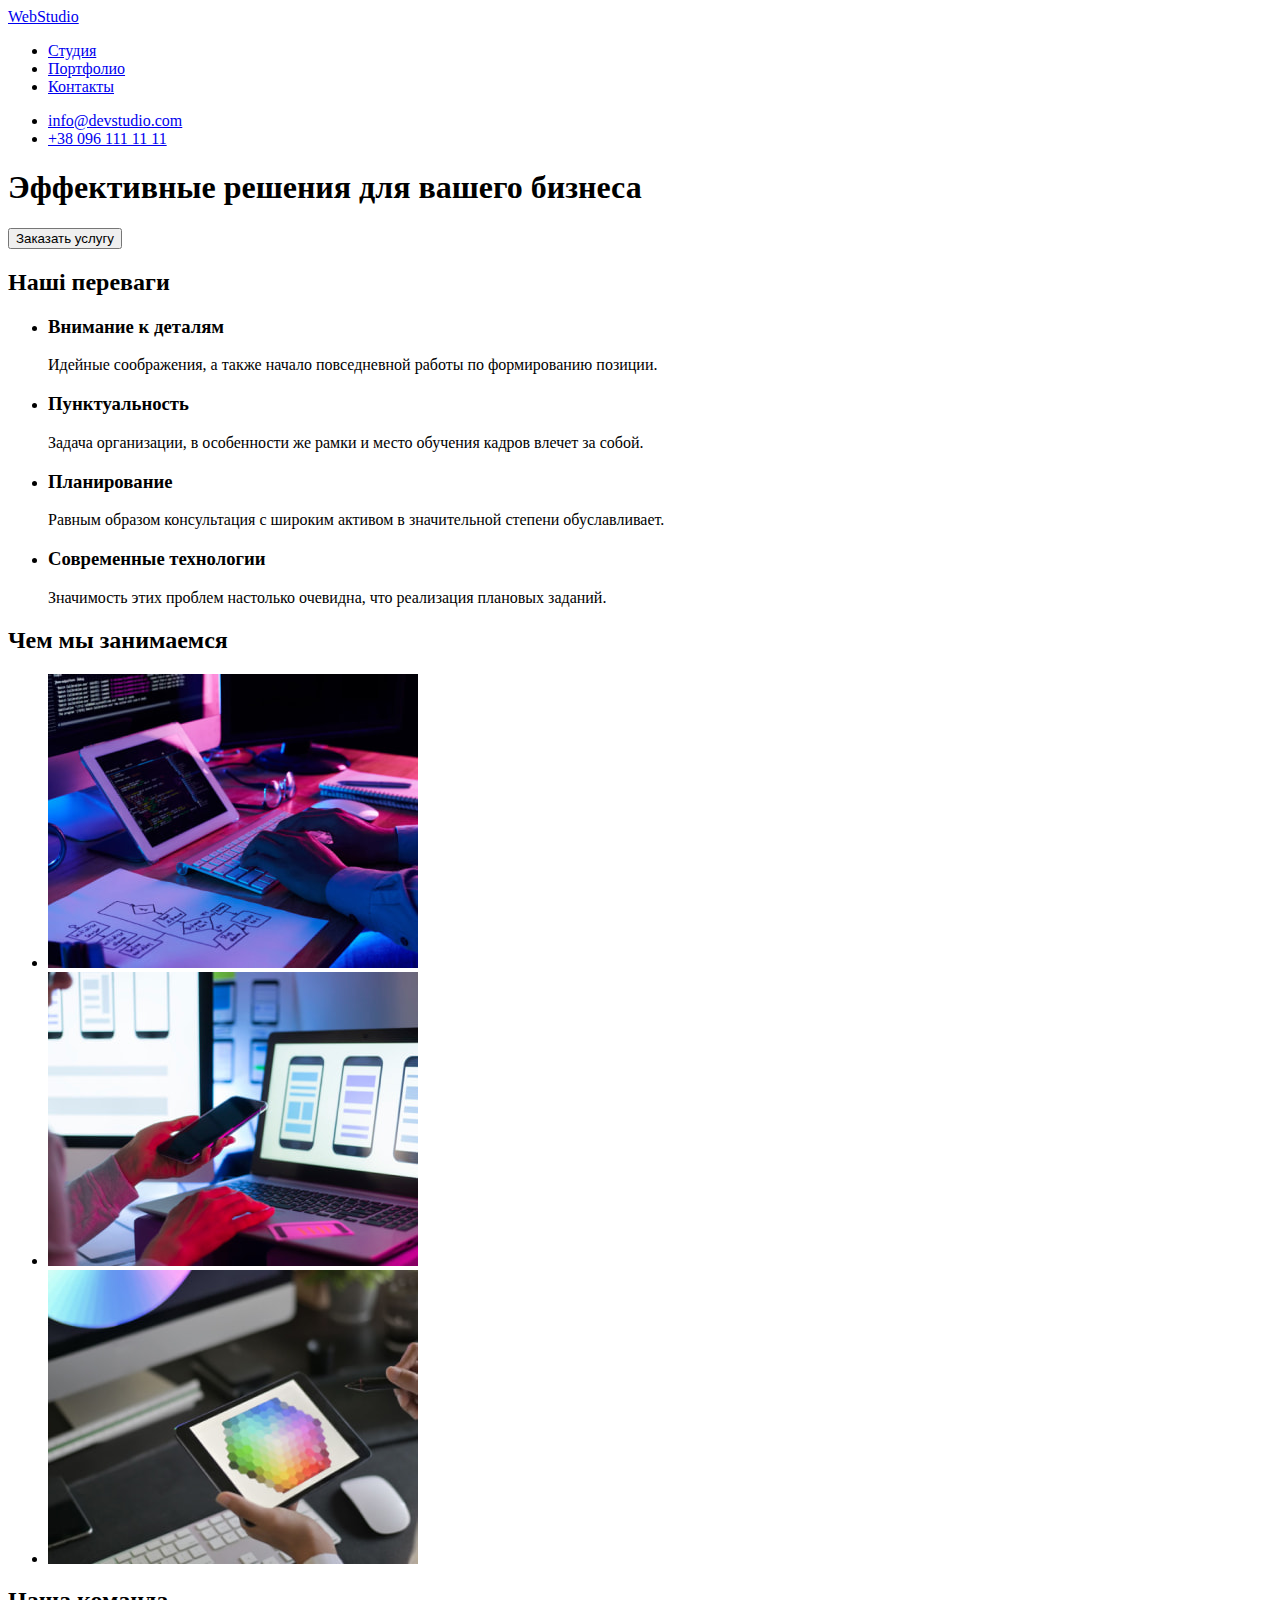
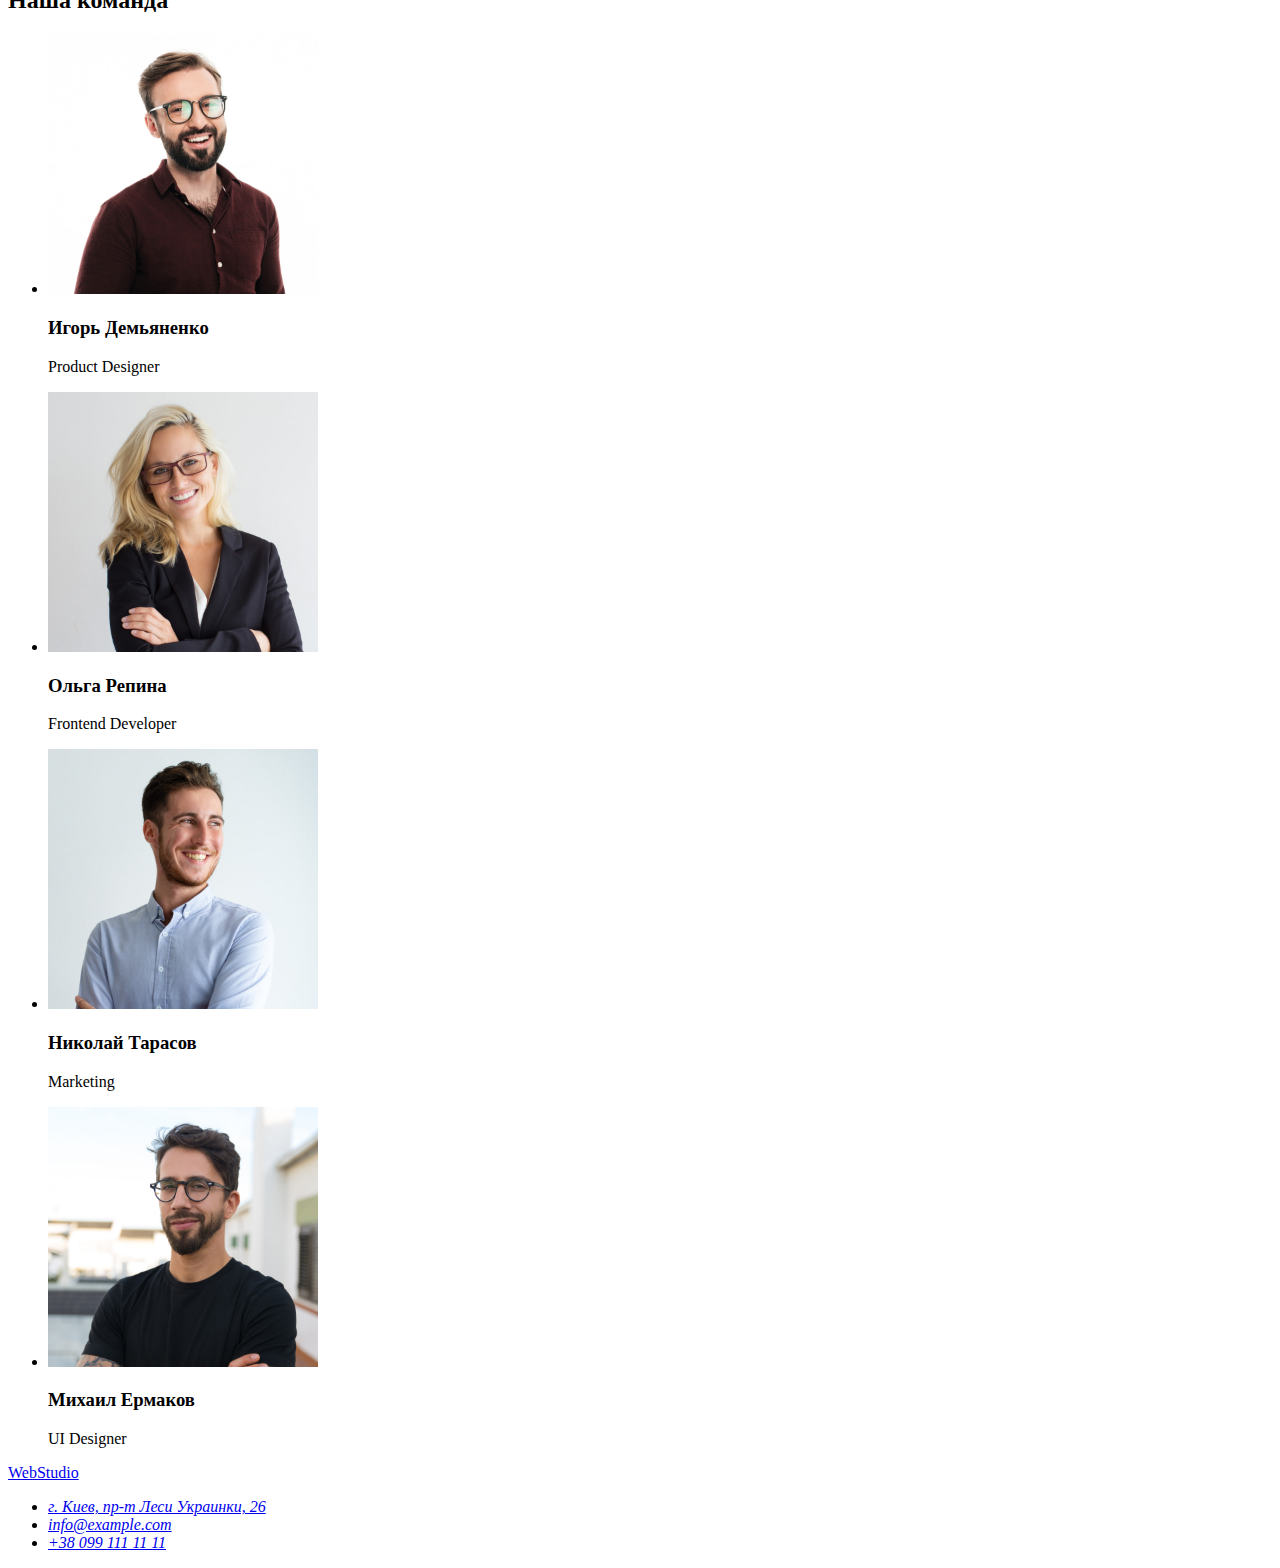
==== index.html @ 37861a9a "ctyles-css" ====
<!DOCTYPE html>
<html lang="ru">
  <head>
    <meta charset="UTF-8" />
    <meta http-equiv="X-UA-Compatible" content="IE=edge" />
    <meta name="viewport" content="width=device-width, initial-scale=1.0" />
    <title>Главная страница веб-студии</title>
    <link rel="stylesheet" href="./css/styles.css"/>
  </head>

  <body>
    <!-- Шапка сайту-->
    <header class="header">
      <a href="WebStudio" aria-label="Логотип сайта WebStudio">WebStudio</a>

      <nav class="navigation">
        <ul class="list">
          <li class="item">
            <a class="link" href="#">Студия</a>
          </li>
          <li class="item">
            <a class="link" href="#">Портфолио</a>
          </li>
          <li class="item">
            <a class="link" href="#">Контакты</a>
          </li>
        </ul>
      </nav>
      
        <ul class="list">
          <li class="item">
            <a class="item" href="mailto:info@devstudio.com"
              >info@devstudio.com</a
            >
          </li>
          <li class="item">
            <a class="item" href="tel:380961111111">+38 096 111 11 11</a>
          </li>
        </ul>
      
    </header>

    <main>
      <!--Секція Герой-->
      <section class="hero">
        <h1 class="hero-title">Эффективные решения для вашего бизнеса</h1>
        <button class="slider-btn" type="button">Заказать услугу</button>
      </section>

      <!--Секція Особливості-->
      <section class="feature">
        <h2 class="feature">Наші переваги</h2>
        <ul class="list">
          <li class="item">
            <h3 class="feature">Внимание к деталям</h3>
            <p class="description">
              Идейные соображения, а также начало повседневной работы по
              формированию позиции.
            </p>
          </li>
          <li class="item">
            <h3 class="feature">Пунктуальность</h3>
            <p class="description">
              Задача организации, в особенности же рамки и место обучения кадров
              влечет за собой.
            </p>
          </li>
          <li class="item">
            <h3 class="feature">Планирование</h3>
            <p class="description">
              Равным образом консультация с широким активом в значительной
              степени обуславливает.
            </p>
          </li>
          <li class="item">
            <h3 class="feature">Современные технологии</h3>
            <p class="description">
              Значимость этих проблем настолько очевидна, что реализация
              плановых заданий.
            </p>
          </li>
        </ul>
      </section>

      <!--Секция про нас-->
      <section class="about">
        <h2 class="section-title">Чем мы занимаемся</h2>
        <ul class="list">
          <li class="item">
            <img
              class="about-img"
              src="./images/product/img-1.jpg"
              alt="Ноутбуки"
              width="370"
              height="294"
            />
          </li>
          <li class="item">
            <img
              class="about-img"
              src="./images/product/img-2.jpg"
              alt="Телефони"
              width="370"
              height="294"
            />
          </li>
          <li class="item">
            <img
              class="about-img"
              src="./images/product/img-3.jpg"
              alt="Планшети"
              width="370"
              height="294"
            />
          </li>
        </ul>
      </section>

      <!--Секція Команда-->
      <section class="team">
        <h2 class="section-title">Наша команда</h2>
        <ul class="member-list">
          <li class="member-item">
            <img
              class="member-img"
              src="./images/command/member-1.jpg"
              alt="Игорь Демьяненко"
              width="270"
              height="260"
            />
            <h3 class="member-title"><b>Игорь Демьяненко</b></h3>
            <p class="member-position">Product Designer</p>
          </li>
          <li class="member-item">
            <img
              class="member-img"
              src="./images/command/member-2.jpg"
              alt="Ольга Репина"
              width="270"
              height="260"
            />
            <h3 class="member-title"><b>Ольга Репина</b></h3>
            <p class="member-position">Frontend Developer</p>
          </li>
          <li class="member-item">
            <img
              class="member-img"
              src="./images/command/member-3.jpg"
              alt="Николай Тарасов"
              width="270"
              height="260"
            />
            <h3 class="member-title"><b>Николай Тарасов</b></h3>
            <p class="member-position">Marketing</p>
          </li>
          <li class="member-item">
            <img
              class="member-img"
              src="./images/command/member-4.jpg"
              alt="Михаил Ермаков"
              width="270"
              height="260"
            />
            <h3 class="member-title"><b>Михаил Ермаков</b></h3>
            <p class="member-position">UI Designer</p>
          </li>
        </ul>
      </section>
    </main>

    <!--Підвал сайту-->
    <footer class="footer">
      <a href="WebStudio" aria-label="Логотип сайта WebStudio">WebStudio</a>
      <address class="footer">
        <ul class="list">
          <li class="item">
          <a href="address" aria-label="Ссилка на сайт Google maps">г. Киев, пр-т Леси Украинки, 26</a>
          </li>
          <li class="item">
          <a href="mailto:info@example.com">info@example.com</a>
          </li>
          <li class="item">
          <a href="tel:380991111111">+38 099 111 11 11</a>
          </li>
          </ul>
      </address>
    </footer>
  </body>
</html>
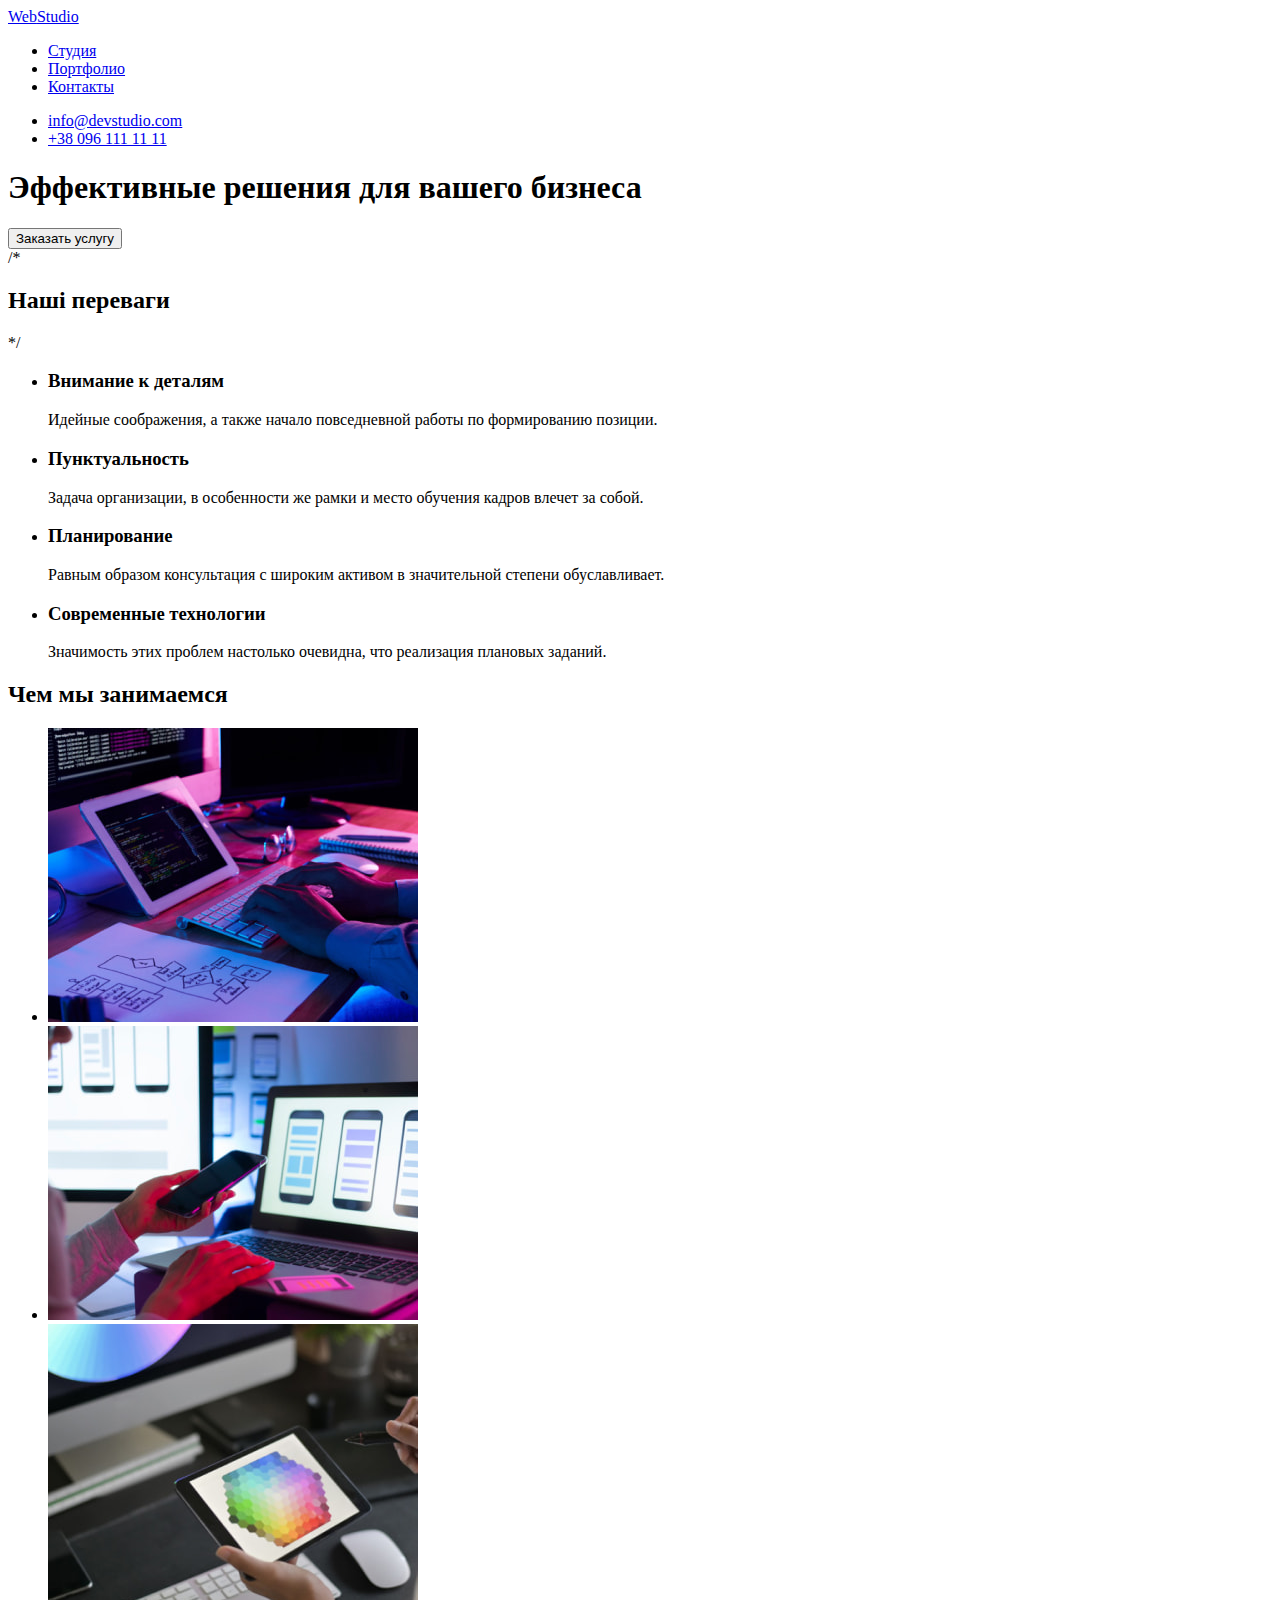
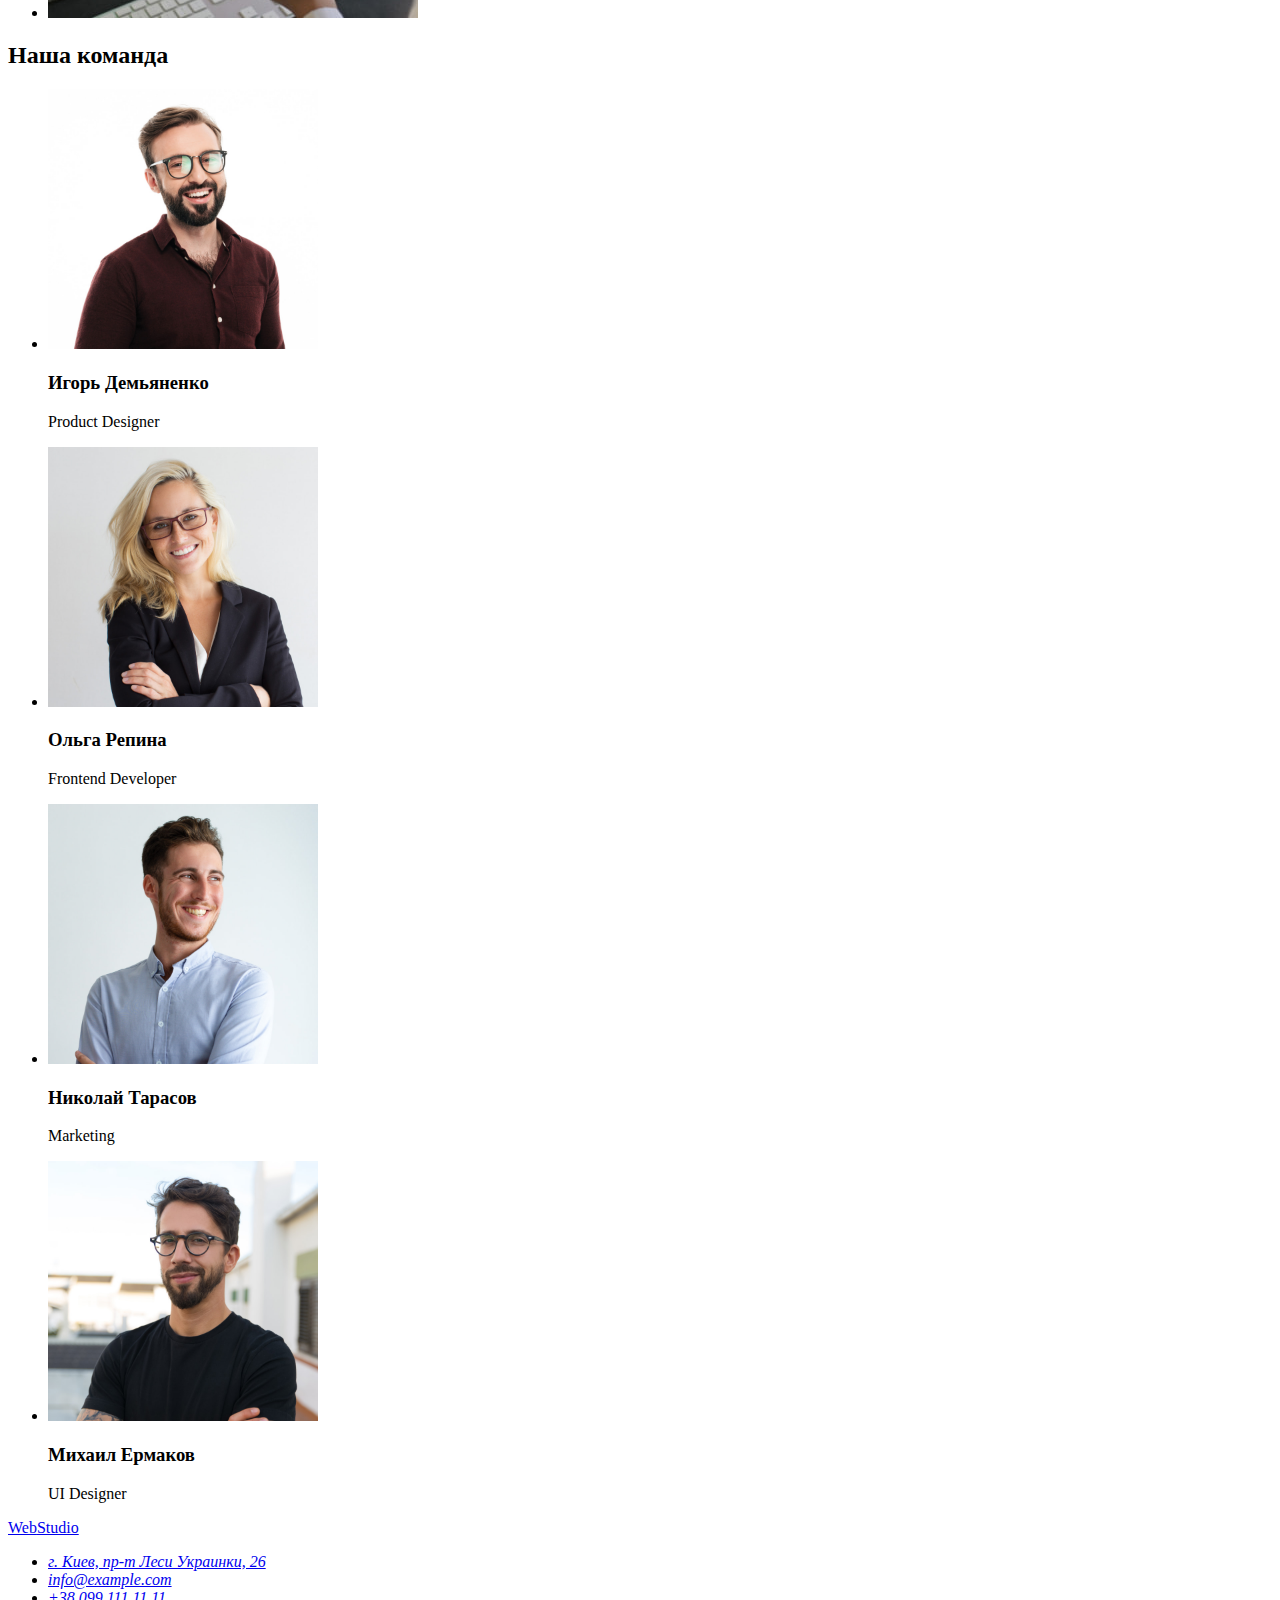
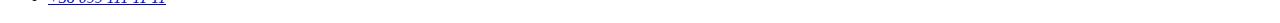
==== commit 73c91577: "section-main" ====
--- a/index.html
+++ b/index.html
@@ -5,13 +5,14 @@
     <meta http-equiv="X-UA-Compatible" content="IE=edge" />
     <meta name="viewport" content="width=device-width, initial-scale=1.0" />
     <title>Главная страница веб-студии</title>
+
     <link rel="stylesheet" href="./css/styles.css"/>
   </head>
 
   <body>
     <!-- Шапка сайту-->
     <header class="header">
-      <a href="WebStudio" aria-label="Логотип сайта WebStudio">WebStudio</a>
+      <a href="WebStudio" aria-label="Логотип сайта WebStudio">Web<span class="studio">Studio</span></a>
 
       <nav class="navigation">
         <ul class="list">
@@ -19,7 +20,7 @@
             <a class="link" href="#">Студия</a>
           </li>
           <li class="item">
-            <a class="link" href="#">Портфолио</a>
+            <a class="link" href="./portfolio.html">Портфолио</a>
           </li>
           <li class="item">
             <a class="link" href="#">Контакты</a>
@@ -49,7 +50,7 @@
 
       <!--Секція Особливості-->
       <section class="feature">
-        <h2 class="feature">Наші переваги</h2>
+        /*<h2 class="feature">Наші переваги</h2>*/
         <ul class="list">
           <li class="item">
             <h3 class="feature">Внимание к деталям</h3>
@@ -170,7 +171,7 @@
 
     <!--Підвал сайту-->
     <footer class="footer">
-      <a href="WebStudio" aria-label="Логотип сайта WebStudio">WebStudio</a>
+      <a href="WebStudio" aria-label="Логотип сайта WebStudio">Web<span class="studio">Studio</span></a>
       <address class="footer">
         <ul class="list">
           <li class="item">
--- a/css/styles.css
+++ b/css/styles.css
@@ -0,0 +1,3 @@
+:root {
+    --main-font: ;
+}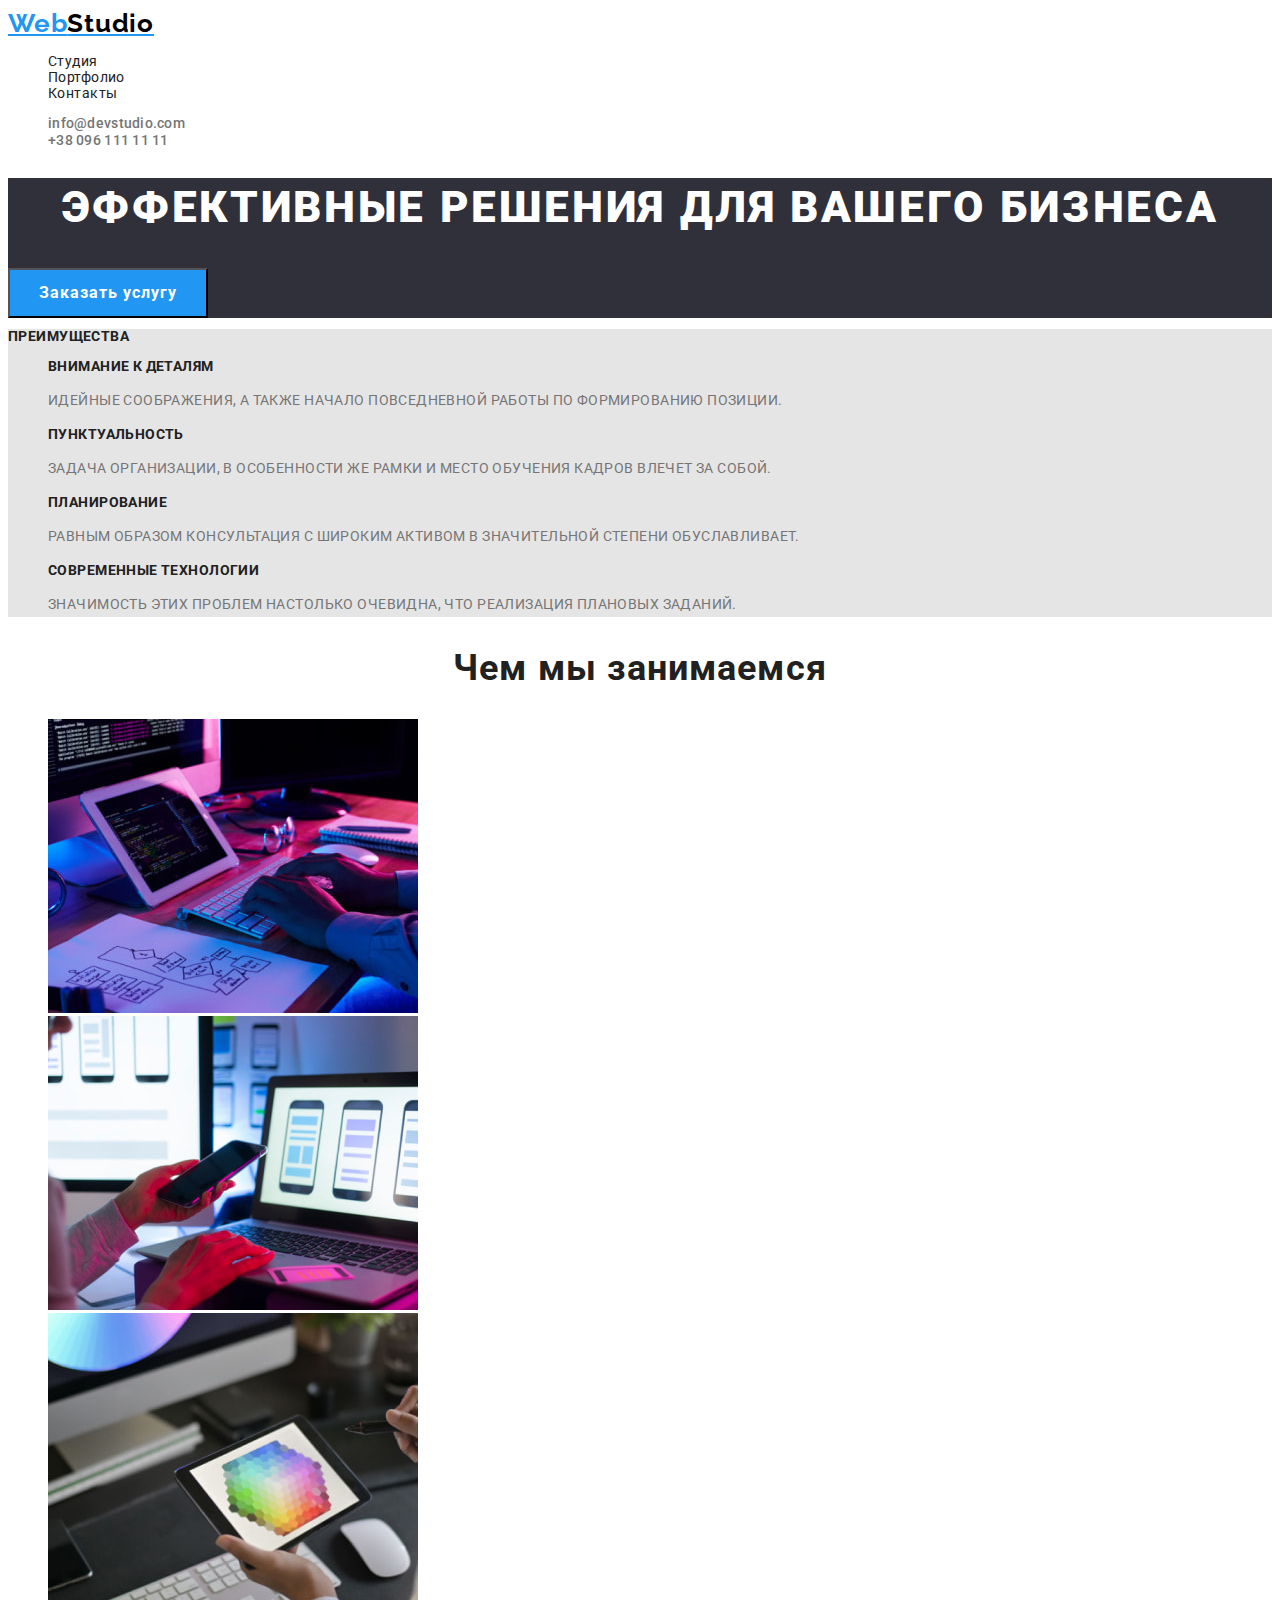
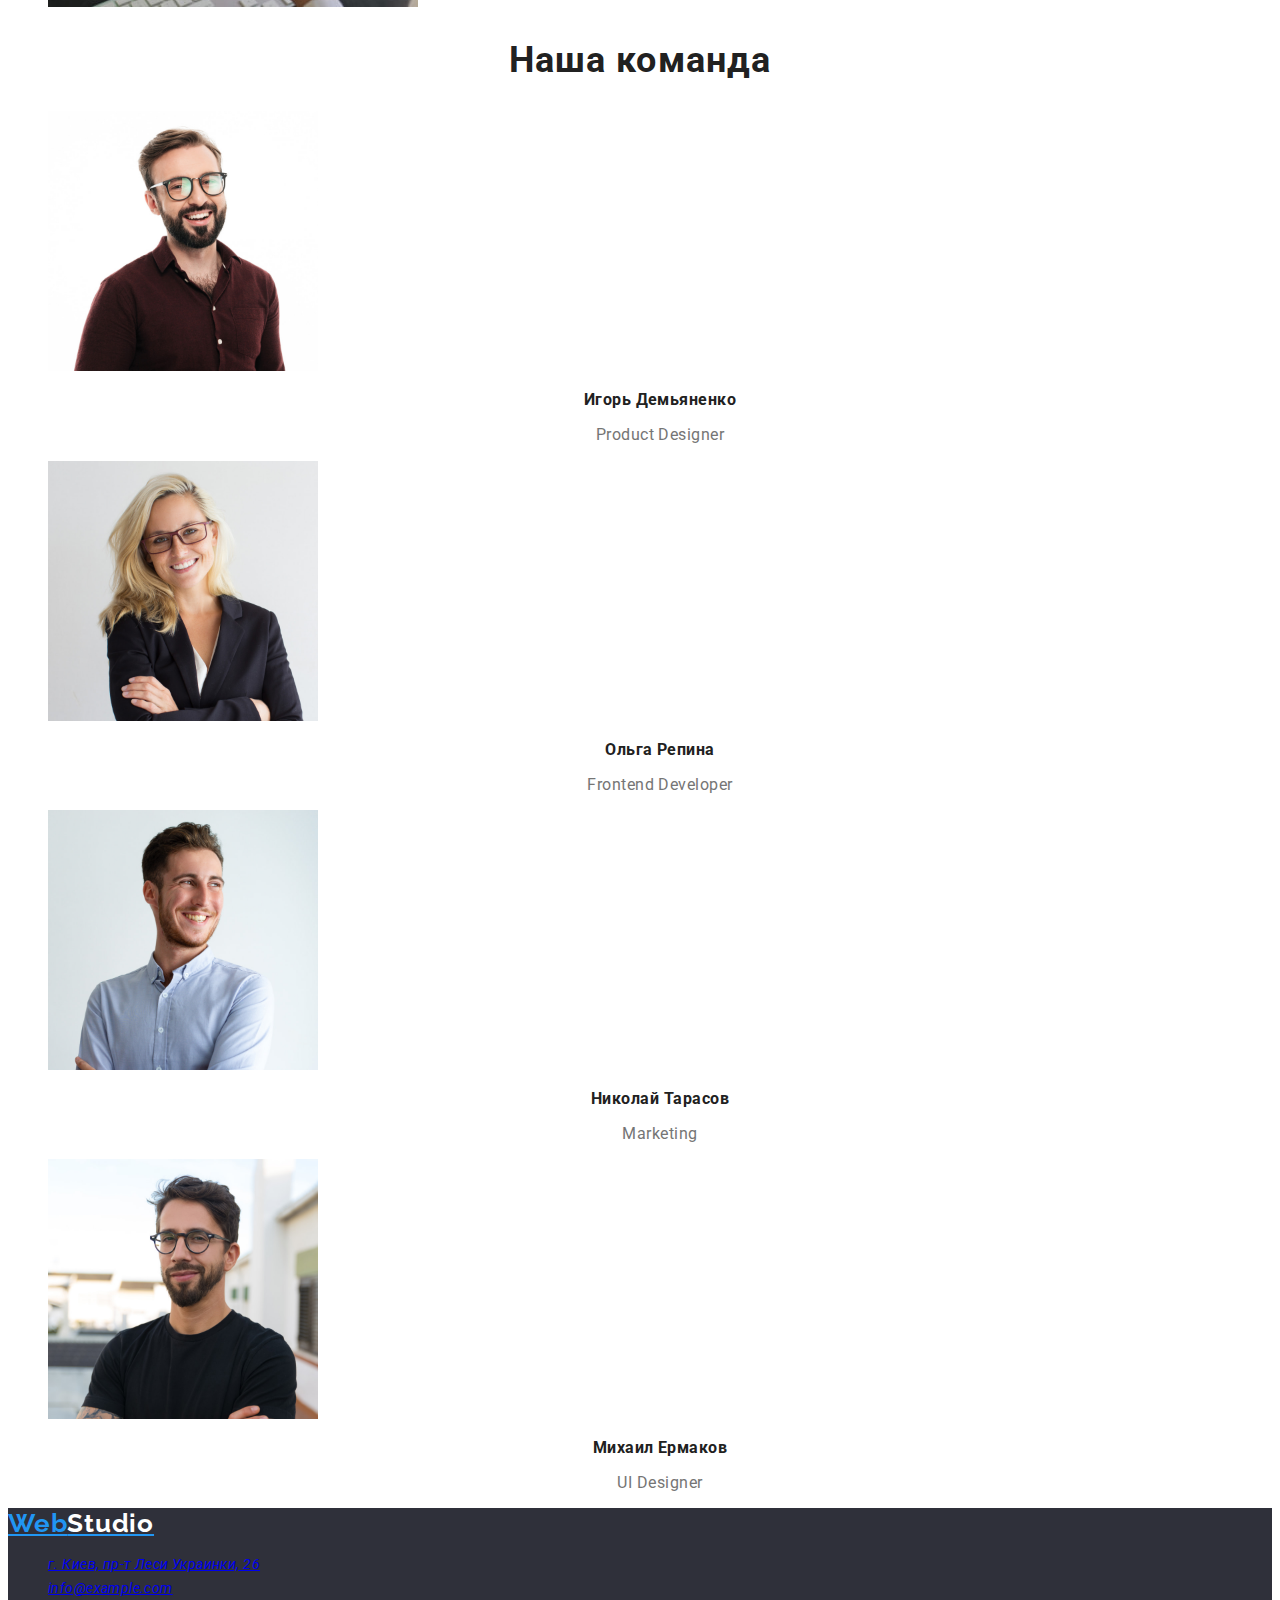
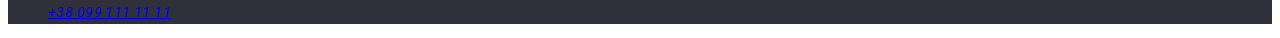
==== commit 96e031ac: "footer" ====
--- a/index.html
+++ b/index.html
@@ -5,14 +5,22 @@
     <meta http-equiv="X-UA-Compatible" content="IE=edge" />
     <meta name="viewport" content="width=device-width, initial-scale=1.0" />
     <title>Главная страница веб-студии</title>
+    <link rel="preconnect" href="https://fonts.googleapis.com" />
+    <link rel="preconnect" href="https://fonts.gstatic.com" crossorigin />
+    <link
+      href="https://fonts.googleapis.com/css2?family=Raleway:wght@700&family=Roboto:wght@400;500;700;900&display=swap"
+      rel="stylesheet"
+    />
 
-    <link rel="stylesheet" href="./css/styles.css"/>
+    <link rel="stylesheet" href="./css/styles.css" />
   </head>
 
   <body>
     <!-- Шапка сайту-->
     <header class="header">
-      <a href="WebStudio" aria-label="Логотип сайта WebStudio">Web<span class="studio">Studio</span></a>
+      <a class="logo" href="WebStudio" aria-label="Логотип сайта WebStudio"
+        >Web<span class="studio-black">Studio</span></a
+      >
 
       <nav class="navigation">
         <ul class="list">
@@ -27,57 +35,50 @@
           </li>
         </ul>
       </nav>
-      
-        <ul class="list">
-          <li class="item">
-            <a class="item" href="mailto:info@devstudio.com"
-              >info@devstudio.com</a
-            >
-          </li>
-          <li class="item">
-            <a class="item" href="tel:380961111111">+38 096 111 11 11</a>
-          </li>
-        </ul>
-      
+
+      <ul class="list">
+        <li class="item">
+          <a class="item-mail" href="mailto:info@devstudio.com">info@devstudio.com</a>
+        </li>
+        <li class="item">
+          <a class="item-phone" href="tel:380961111111">+38 096 111 11 11</a>
+        </li>
+      </ul>
     </header>
 
     <main>
       <!--Секція Герой-->
       <section class="hero">
         <h1 class="hero-title">Эффективные решения для вашего бизнеса</h1>
-        <button class="slider-btn" type="button">Заказать услугу</button>
+        <button class="btn" type="button">Заказать услугу</button>
       </section>
 
       <!--Секція Особливості-->
       <section class="feature">
-        /*<h2 class="feature">Наші переваги</h2>*/
+        <h2 class="feature">Преимущества</h2>
         <ul class="list">
           <li class="item">
             <h3 class="feature">Внимание к деталям</h3>
             <p class="description">
-              Идейные соображения, а также начало повседневной работы по
-              формированию позиции.
+              Идейные соображения, а также начало повседневной работы по формированию позиции.
             </p>
           </li>
           <li class="item">
             <h3 class="feature">Пунктуальность</h3>
             <p class="description">
-              Задача организации, в особенности же рамки и место обучения кадров
-              влечет за собой.
+              Задача организации, в особенности же рамки и место обучения кадров влечет за собой.
             </p>
           </li>
           <li class="item">
             <h3 class="feature">Планирование</h3>
             <p class="description">
-              Равным образом консультация с широким активом в значительной
-              степени обуславливает.
+              Равным образом консультация с широким активом в значительной степени обуславливает.
             </p>
           </li>
           <li class="item">
             <h3 class="feature">Современные технологии</h3>
             <p class="description">
-              Значимость этих проблем настолько очевидна, что реализация
-              плановых заданий.
+              Значимость этих проблем настолько очевидна, что реализация плановых заданий.
             </p>
           </li>
         </ul>
@@ -171,19 +172,23 @@
 
     <!--Підвал сайту-->
     <footer class="footer">
-      <a href="WebStudio" aria-label="Логотип сайта WebStudio">Web<span class="studio">Studio</span></a>
+      <a class="logo" href="WebStudio" aria-label="Логотип сайта WebStudio"
+        >Web<span class="studio-white">Studio</span></a
+      >
       <address class="footer">
         <ul class="list">
-          <li class="item">
-          <a href="address" aria-label="Ссилка на сайт Google maps">г. Киев, пр-т Леси Украинки, 26</a>
+          <li class="item-address">
+            <a href="address" aria-label="Ссилка на сайт Google maps"
+              >г. Киев, пр-т Леси Украинки, 26</a
+            >
           </li>
-          <li class="item">
-          <a href="mailto:info@example.com">info@example.com</a>
+          <li class="mail">
+            <a href="mailto:info@example.com">info@example.com</a>
           </li>
-          <li class="item">
-          <a href="tel:380991111111">+38 099 111 11 11</a>
+          <li class="phone">
+            <a href="tel:380991111111">+38 099 111 11 11</a>
           </li>
-          </ul>
+        </ul>
       </address>
     </footer>
   </body>
--- a/css/styles.css
+++ b/css/styles.css
@@ -1,3 +1,185 @@
 :root {
-    --main-font: ;
+    --main-font: 'Roboto', sans-serif;
+    --secondare-font: 'Raleway', sans-serif;
+
+/* text-colors */
+--accent-cl: #2196F3;
+--main-txt-cl: #212121;
+--secondary-txt-cl: #757575;
+--white-color: #FFFFFF;
+--black-color: #000000;
+
+/* background colors */
+--main-bg-cl: #E5E5E5;
+--secondary-bg-cl: #2F303A;
+--white-bg-cl: #FFFFFF;
+
+}
+body {
+    font-family: var(--main-font);
+    font-size: 14px;
+    line-height: 1,71;
+    letter-spacing: 0.03em;
+
+    color: var(--main-txt-cl);
+}
+
+.link, .member-list {
+    text-decoration: none;
+    color: currentColor;
+}
+.link:hover,
+.link:focus {
+    color: var(--accent-cl);
+}
+
+.list, .member-item {
+    list-style: none;
+}
+/* Logo */
+.logo {
+font-family: 'Raleway';
+font-weight: 700;
+font-size: 26px;
+line-height: 1.19;
+letter-spacing: 0.03em;
+
+color: var(--accent-cl)
+}
+.studio-black {
+    color: var(--black-color);
+}
+
+.studio-white {
+    color: var(--white-color);
+}
+
+.item-mail, .item-phone {
+    font-weight: 500;
+    font-size: 14px;
+    line-height: 1.14;
+    letter-spacing: 0.02em;
+
+    color: #757575;
+    text-decoration: none;
+}
+
+.item-mail:hover, .item-phone:hover,
+.item-mail:focus, .item-phone:focus  {
+    color: var(--accent-cl);
+}
+
+.header {
+background-color: var(--white-bg-cl);
+}
+
+/* Секція герой */
+.hero-title {
+font-weight: 900;
+font-size: 44px;
+line-height: 1.36;
+text-align: center;
+letter-spacing: 0.06em;
+text-transform: uppercase;
+
+color: var(--white-color);
+}
+
+.hero {
+background-color: var(--secondary-bg-cl);
+}
+
+/* Button */
+.btn {
+    font-family: inherit;
+    font-weight: 700;
+    font-size: 16px;
+    line-height: 1.88;
+    letter-spacing: 0.06em;
+    
+    position: center;
+    width: 200px;
+    height: 50px;
+    left: 700px;
+    top: 430px;
+
+    background: #2196F3;
+    
+    background color: var(--accent-cl);
+    color: var(--white-color);
+}
+
+/*Features*/
+.feature {
+    font-weight: 700;
+    font-size: 14px;
+    line-height: 1.14;
+    letter-spacing: 0.03em;
+    text-transform: uppercase;
+
+    color: var(--main-txt-cl);
+    background-color: var(--main-bg-cl);
+}
+.description {
+    font-weight: 400;
+    font-size: 14px;
+    line-height: 1.71;
+    letter-spacing: 0.03em;
+    color: var(--secondary-txt-cl);
+}
+
+/*About*/
+.section-title {
+    font-weight: 700;
+    font-size: 36px;
+    line-height: 1.17;
+    text-align: center;
+    letter-spacing: 0.03em;
+
+    color: var(--main-txt-cl);
+}
+
+.member-title {
+    font-weight: 500;
+    font-size: 16px;
+    line-height: 1.19;
+    text-align: center;
+    letter-spacing: 0.03em;
+
+    color: var(--main-txt-cl);
+}
+
+.member-position {
+    font-weight: 400;
+    font-size: 16px;
+    line-height: 1.19;
+    text-align: center;
+    letter-spacing: 0.03em;
+
+    color: var(--secondary-txt-cl);
+}
+
+/*footer*/
+
+.footer {
+    background-color: var(--secondary-bg-cl);
+}
+
+.item-address {
+font-weight: 400;
+font-size: 14px;
+line-height: 1.71;
+letter-spacing: 0.03em;
+text-decoration: none;
+color: var(--white-color);
+}
+
+.mail,
+.phone {
+font-weight: 400;
+font-size: 14px;
+line-height: 1.71;
+text-decoration: none;
+
+color: var(rgba(255, 255, 255, 0.6);
 }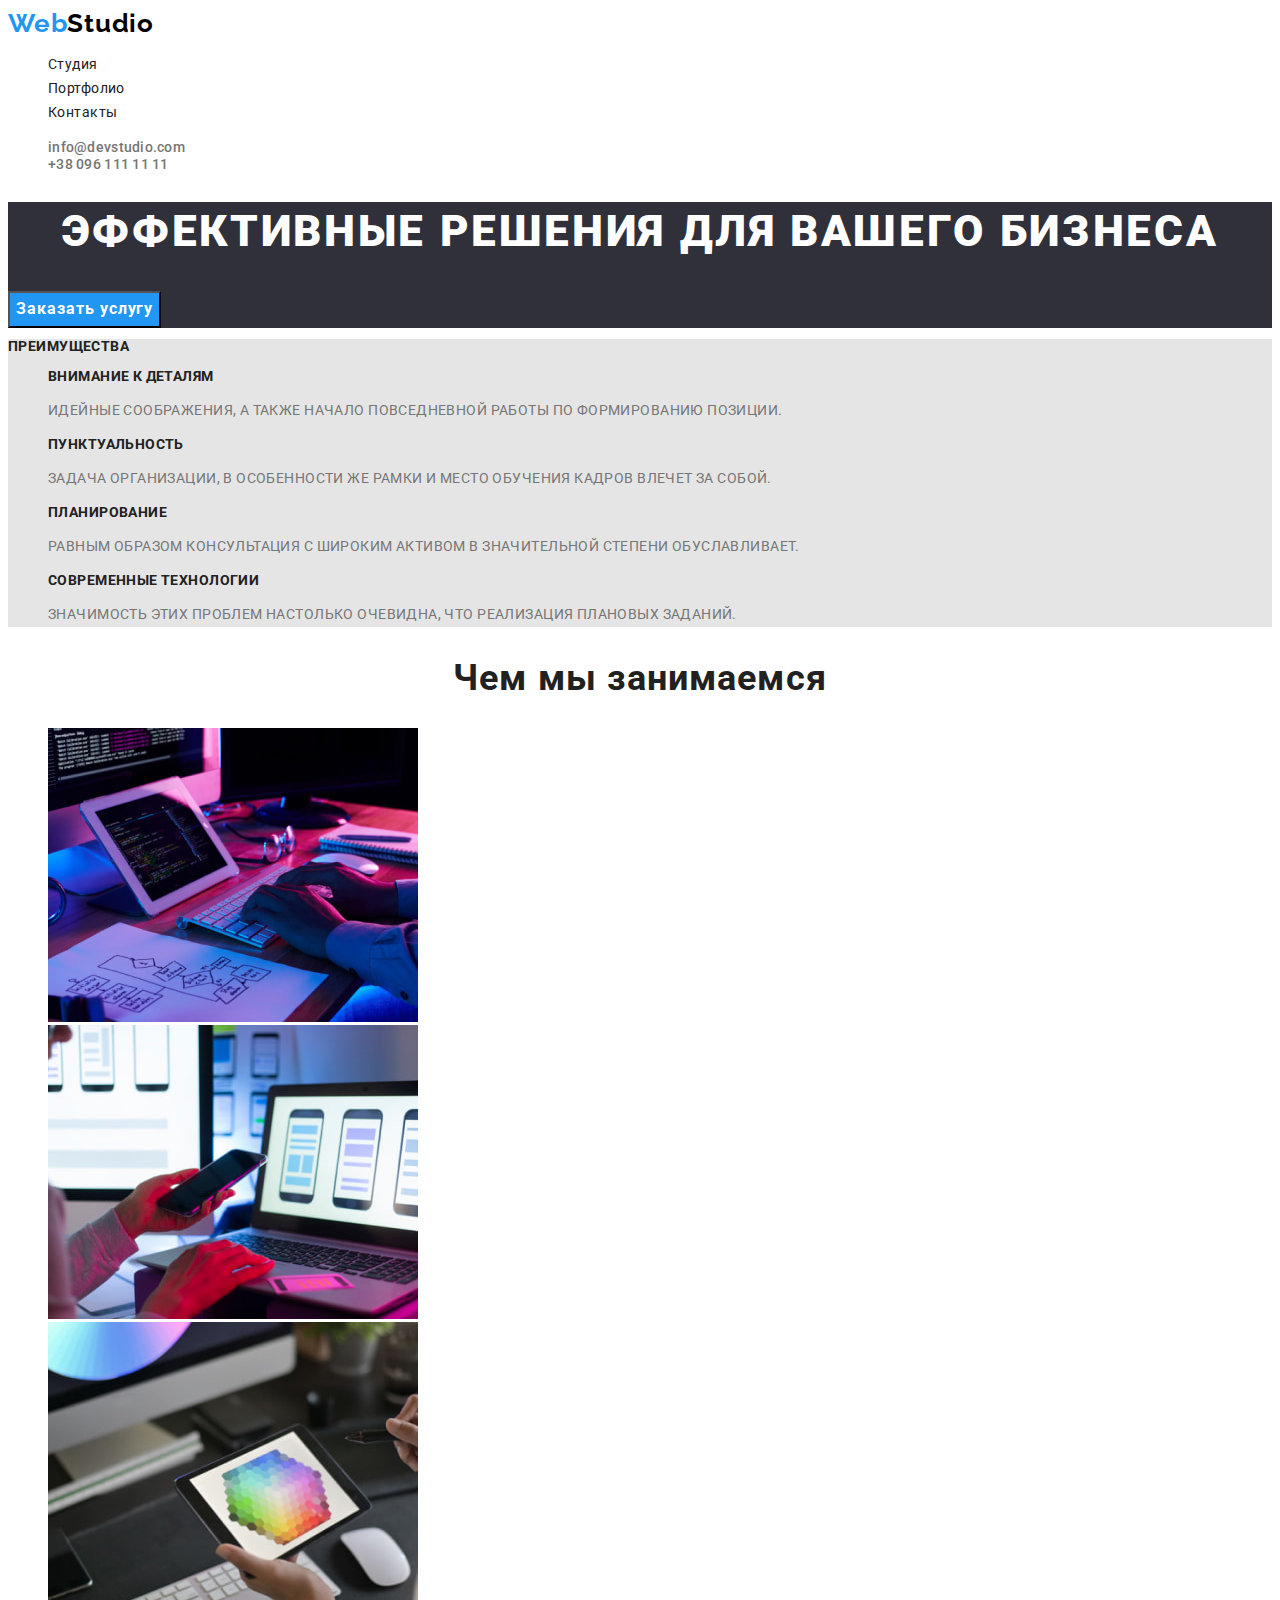
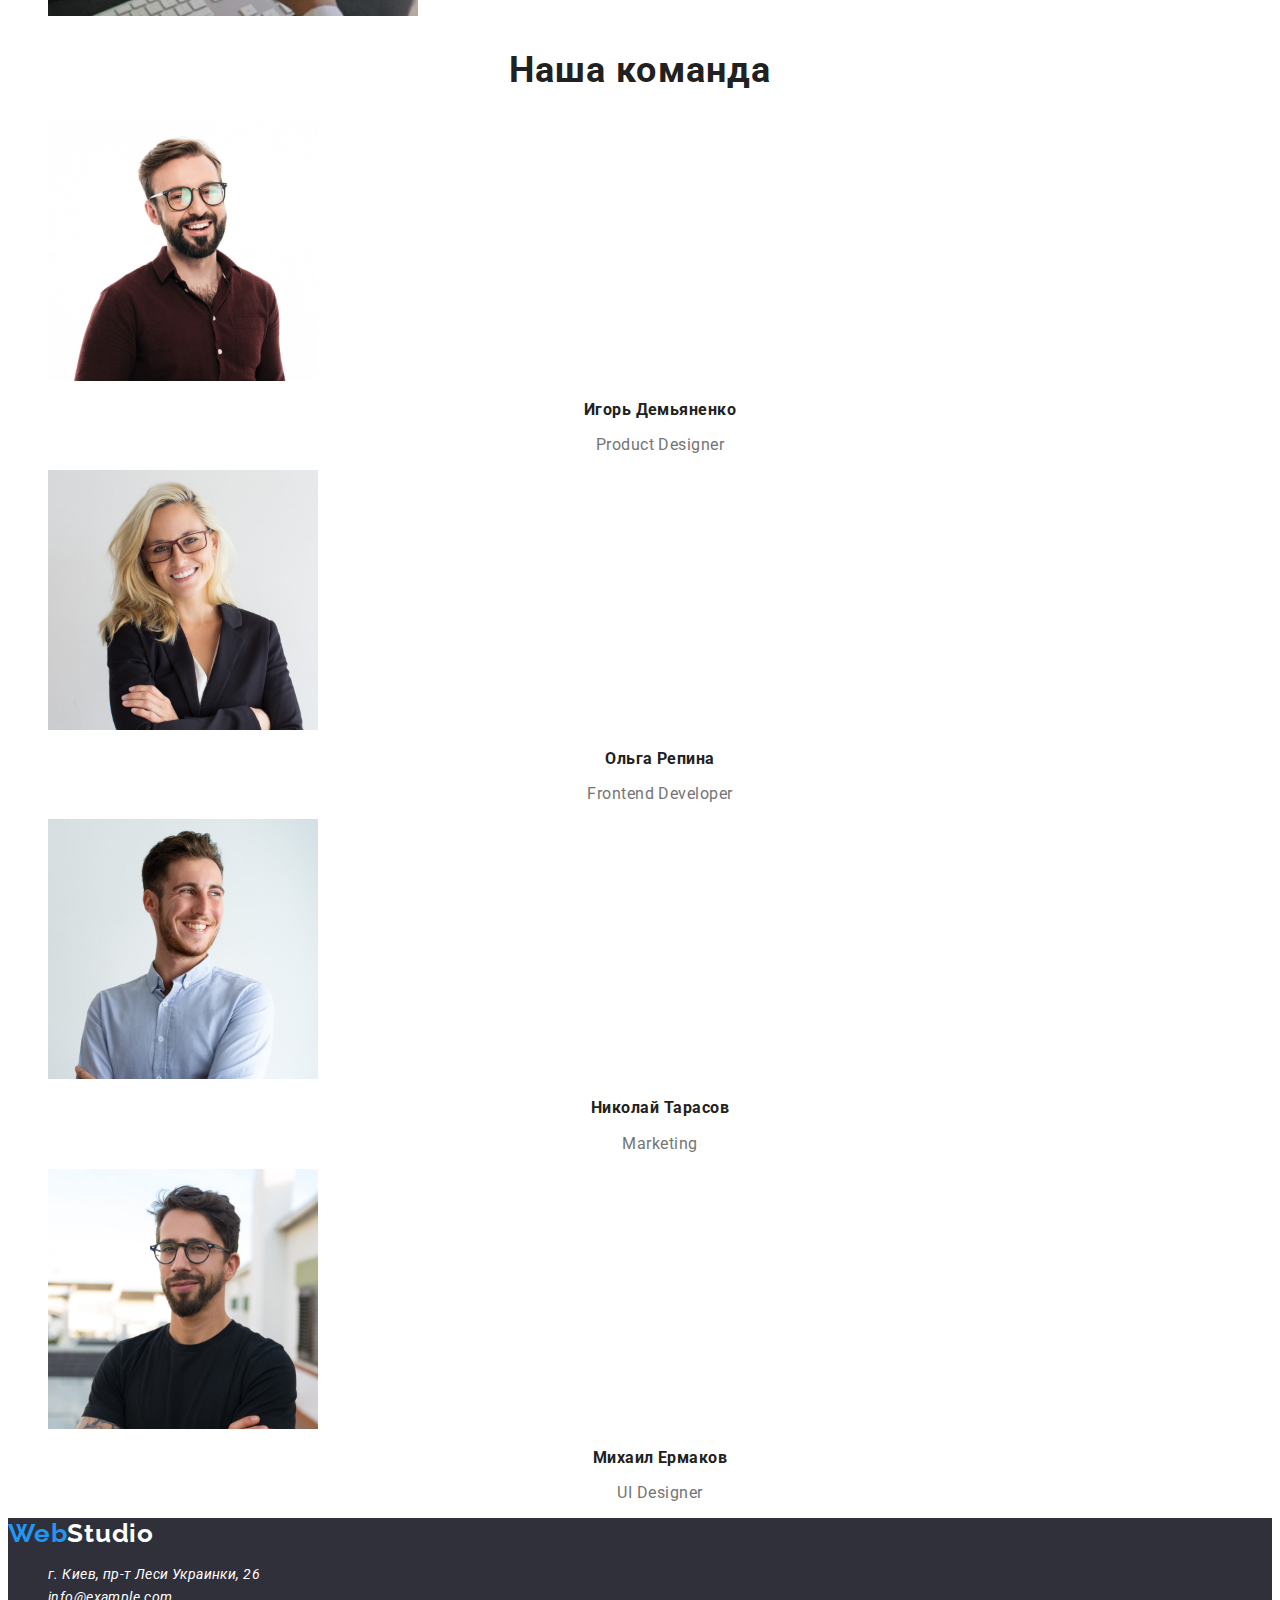
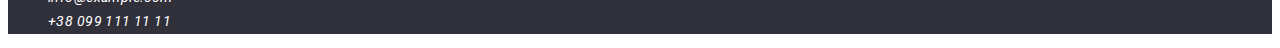
==== commit f08714aa: "portfolio-change" ====
--- a/index.html
+++ b/index.html
@@ -18,9 +18,7 @@
   <body>
     <!-- Шапка сайту-->
     <header class="header">
-      <a class="logo" href="WebStudio" aria-label="Логотип сайта WebStudio"
-        >Web<span class="studio-black">Studio</span></a
-      >
+      <a class="logo" href="WebStudio" aria-label="Логотип сайта WebStudio">Web<span class="studio-black">Studio</span></a>
 
       <nav class="navigation">
         <ul class="list">
@@ -177,16 +175,16 @@
       >
       <address class="footer">
         <ul class="list">
-          <li class="item-address">
+          <li class="item">
             <a href="address" aria-label="Ссилка на сайт Google maps"
               >г. Киев, пр-т Леси Украинки, 26</a
             >
           </li>
-          <li class="mail">
-            <a href="mailto:info@example.com">info@example.com</a>
+          <li class="item">
+            <a class="mail" href="mailto:info@example.com">info@example.com</a>
           </li>
-          <li class="phone">
-            <a href="tel:380991111111">+38 099 111 11 11</a>
+          <li class="item">
+            <a class="phone" href="tel:380991111111">+38 099 111 11 11</a>
           </li>
         </ul>
       </address>
--- a/css/styles.css
+++ b/css/styles.css
@@ -20,22 +20,22 @@
     font-size: 14px;
     line-height: 1,71;
     letter-spacing: 0.03em;
-
-    color: var(--main-txt-cl);
-}
-
-.link, .member-list {
+    
+    color: var(--main-txt-cl);
+}
+
+/*Hero*/
+.link, .member-list, .list,
+.member-item {
     text-decoration: none;
     color: currentColor;
+    list-style: none;
 }
 .link:hover,
 .link:focus {
     color: var(--accent-cl);
 }
 
-.list, .member-item {
-    list-style: none;
-}
 /* Logo */
 .logo {
 font-family: 'Raleway';
@@ -43,6 +43,7 @@
 font-size: 26px;
 line-height: 1.19;
 letter-spacing: 0.03em;
+text-decoration: none;
 
 color: var(--accent-cl)
 }
@@ -52,6 +53,16 @@
 
 .studio-white {
     color: var(--white-color);
+}
+
+.logo-black {
+font-family: 'Raleway';
+font-weight: 700;
+font-size: 26px;
+line-height: 1.19;
+letter-spacing: 0.03em;
+text-decoration: none;
+color: #000000;
 }
 
 .item-mail, .item-phone {
@@ -91,22 +102,31 @@
 
 /* Button */
 .btn {
-    font-family: inherit;
-    font-weight: 700;
-    font-size: 16px;
-    line-height: 1.88;
-    letter-spacing: 0.06em;
-    
-    position: center;
-    width: 200px;
-    height: 50px;
-    left: 700px;
-    top: 430px;
-
-    background: #2196F3;
-    
-    background color: var(--accent-cl);
-    color: var(--white-color);
+font-family: inherit;
+font-weight: 700;
+font-size: 16px;
+line-height: 1.88;
+letter-spacing: 0.06em;
+cursor: pointer;
+
+background: #2196F3;
+
+color: var(--white-color);
+}
+.nav-btn {
+font-weight: 500;
+font-size: 16px;
+line-height: 1.63;
+letter-spacing: 0.03em;
+
+
+color: var(--main-txt-cl);
+}
+
+.nav-btn:hover,
+.nav-btn:focus {
+color: var(--white-color);
+background: var(--accent-cl);
 }
 
 /*Features*/
@@ -159,27 +179,48 @@
     color: var(--secondary-txt-cl);
 }
 
+/*portfolio main*/
+.services-title {
+    font-weight: 700;
+    font-size: 18px;
+    line-height: 2;
+    letter-spacing: 0.06em;
+    font-style: none;
+    text-decoration: none;
+
+    color: var(--main-txt-cl);
+}
+
+.services-item {
+font-weight: 400;
+font-size: 16px;
+line-height: 1.88;
+font-style: none;
+text-decoration: none;
+
+color: var(--secondary-txt-cl);
+}
+
+.portfolio {
+background-color: var(--main-bg-cl);
+}
+
 /*footer*/
-
 .footer {
     background-color: var(--secondary-bg-cl);
 }
 
-.item-address {
-font-weight: 400;
+a {
 font-size: 14px;
 line-height: 1.71;
 letter-spacing: 0.03em;
-text-decoration: none;
-color: var(--white-color);
-}
-
-.mail,
-.phone {
-font-weight: 400;
-font-size: 14px;
-line-height: 1.71;
-text-decoration: none;
-
+font-style: none;
+text-decoration: none;
+
+color: var(--white-color);
+}
+
+.a-mail, .a-phone {
 color: var(rgba(255, 255, 255, 0.6);
-}+}
+
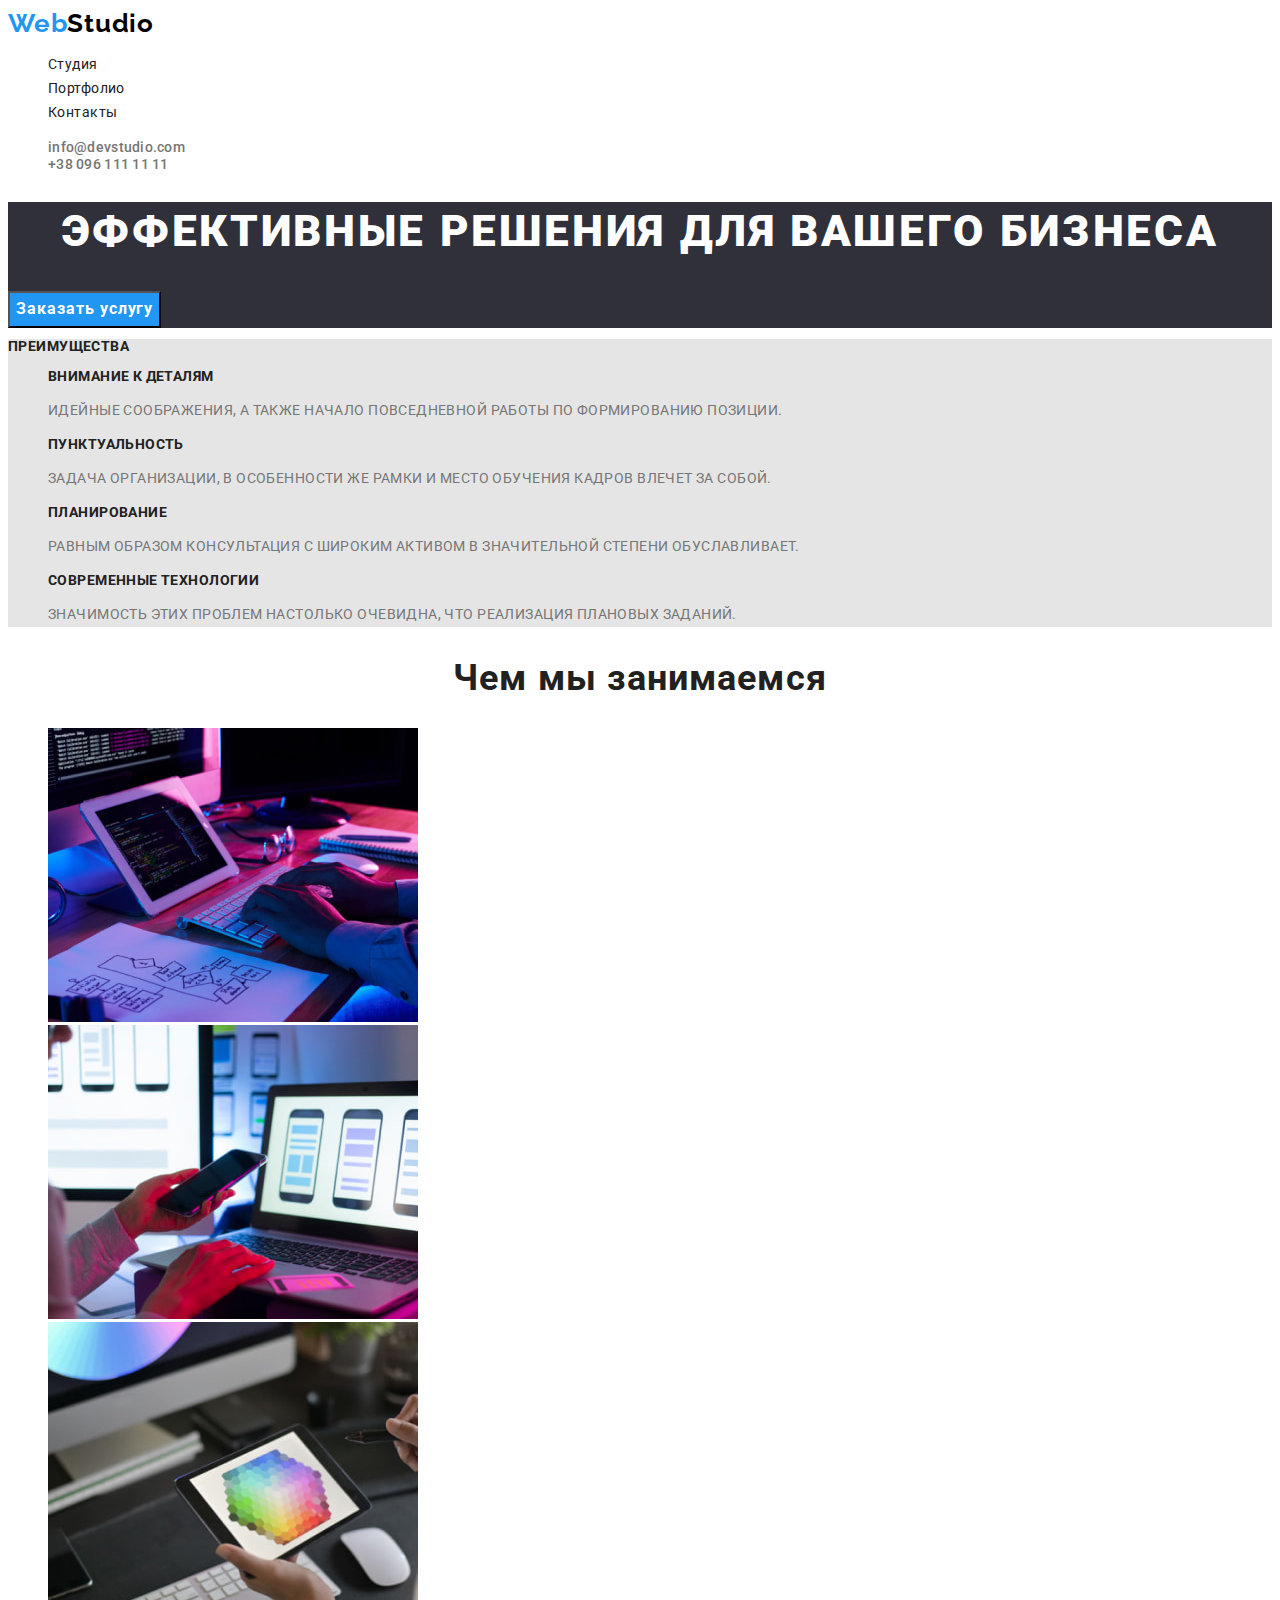
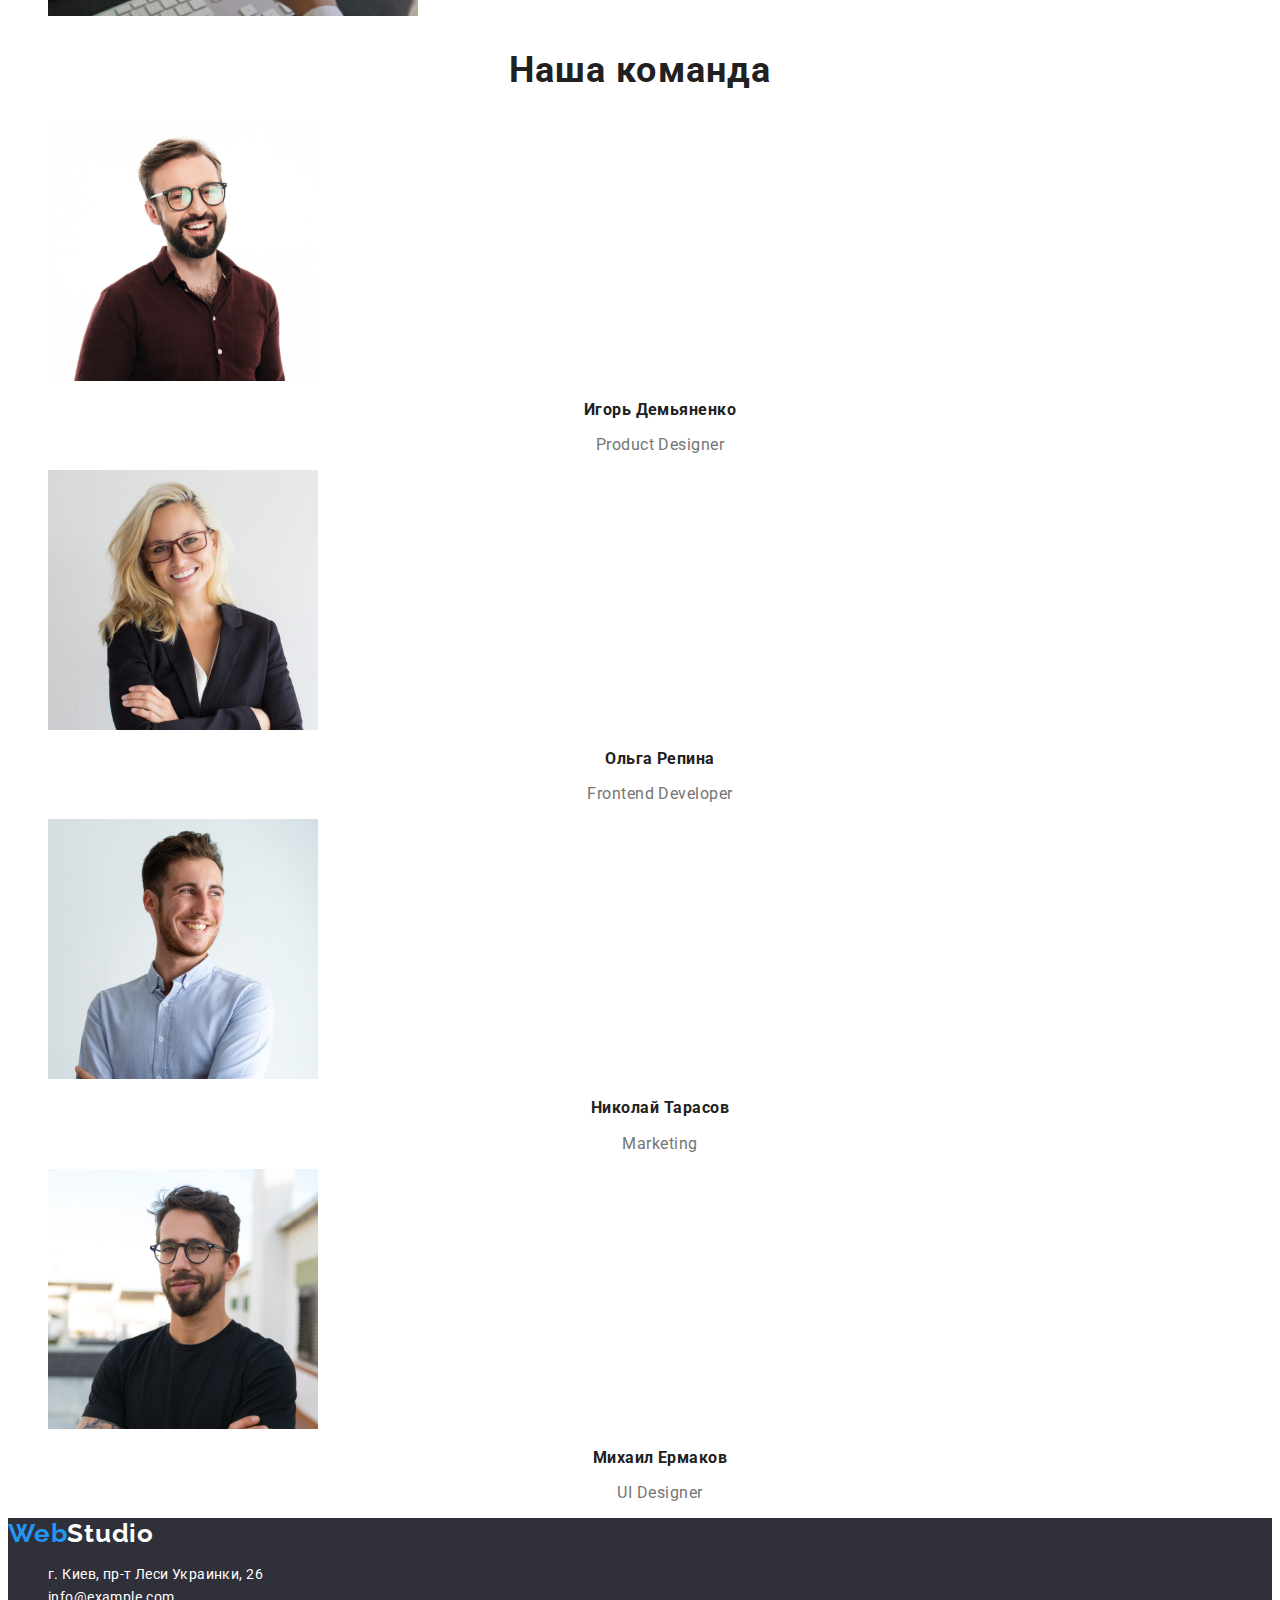
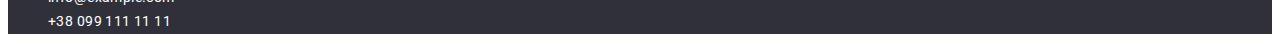
==== commit b2bf0107: "footer" ====
--- a/index.html
+++ b/index.html
@@ -173,7 +173,7 @@
       <a class="logo" href="WebStudio" aria-label="Логотип сайта WebStudio"
         >Web<span class="studio-white">Studio</span></a
       >
-      <address class="footer">
+      <address class="address">
         <ul class="list">
           <li class="item">
             <a href="address" aria-label="Ссилка на сайт Google maps"
--- a/css/styles.css
+++ b/css/styles.css
@@ -16,63 +16,52 @@
 
 }
 body {
-    font-family: var(--main-font);
-    font-size: 14px;
-    line-height: 1,71;
-    letter-spacing: 0.03em;
+font-family: var(--main-font);
+font-size: 14px;
+line-height: 1,71;
+letter-spacing: 0.03em;
+text-decoration: none;
+font-style: none;
     
-    color: var(--main-txt-cl);
-}
-
-/*Hero*/
-.link, .member-list, .list,
-.member-item {
-    text-decoration: none;
-    color: currentColor;
-    list-style: none;
-}
-.link:hover,
-.link:focus {
-    color: var(--accent-cl);
-}
-
-/* Logo */
+color: var(--main-txt-cl);
+}
+
+/* секція header */
 .logo {
-font-family: 'Raleway';
+font-family: 'Raleway', sans-serif;
 font-weight: 700;
 font-size: 26px;
 line-height: 1.19;
 letter-spacing: 0.03em;
-text-decoration: none;
 
 color: var(--accent-cl)
 }
+
 .studio-black {
-    color: var(--black-color);
+color: var(--black-color);
 }
 
 .studio-white {
-    color: var(--white-color);
+color: var(--white-color);
 }
 
 .logo-black {
-font-family: 'Raleway';
+font-family: 'Raleway', sans-serif;
 font-weight: 700;
 font-size: 26px;
 line-height: 1.19;
 letter-spacing: 0.03em;
-text-decoration: none;
+
 color: #000000;
 }
 
 .item-mail, .item-phone {
-    font-weight: 500;
-    font-size: 14px;
-    line-height: 1.14;
-    letter-spacing: 0.02em;
-
-    color: #757575;
-    text-decoration: none;
+font-weight: 500;
+font-size: 14px;
+line-height: 1.14;
+letter-spacing: 0.02em;
+
+color: #757575;
 }
 
 .item-mail:hover, .item-phone:hover,
@@ -85,6 +74,20 @@
 }
 
 /* Секція герой */
+
+.link,
+.member-list,
+.list,
+.member-item {
+color: currentColor;
+list-style: none;
+}
+
+.link:hover,
+.link:focus {
+color: var(--accent-cl);
+}
+
 .hero-title {
 font-weight: 900;
 font-size: 44px;
@@ -108,9 +111,12 @@
 line-height: 1.88;
 letter-spacing: 0.06em;
 cursor: pointer;
+text-decoration: none;
+font-style: normal;
+align-items: center;
+text-align: center;
 
 background: #2196F3;
-
 color: var(--white-color);
 }
 .nav-btn {
@@ -118,7 +124,9 @@
 font-size: 16px;
 line-height: 1.63;
 letter-spacing: 0.03em;
-
+text-decoration: none;
+font-style: normal;
+cursor: pointer;            
 
 color: var(--main-txt-cl);
 }
@@ -131,72 +139,70 @@
 
 /*Features*/
 .feature {
-    font-weight: 700;
-    font-size: 14px;
-    line-height: 1.14;
-    letter-spacing: 0.03em;
-    text-transform: uppercase;
-
-    color: var(--main-txt-cl);
-    background-color: var(--main-bg-cl);
+font-weight: 700;
+font-size: 14px;
+line-height: 1.14;
+letter-spacing: 0.03em;
+text-transform: uppercase;
+
+color: var(--main-txt-cl);
+background-color: var(--main-bg-cl);
 }
 .description {
-    font-weight: 400;
-    font-size: 14px;
-    line-height: 1.71;
-    letter-spacing: 0.03em;
-    color: var(--secondary-txt-cl);
+font-weight: 400;
+font-size: 14px;
+line-height: 1.71;
+letter-spacing: 0.03em;
+color: var(--secondary-txt-cl);
 }
 
 /*About*/
 .section-title {
-    font-weight: 700;
-    font-size: 36px;
-    line-height: 1.17;
-    text-align: center;
-    letter-spacing: 0.03em;
-
-    color: var(--main-txt-cl);
+font-weight: 700;
+font-size: 36px;
+line-height: 1.17;
+text-align: center;
+letter-spacing: 0.03em;
+
+color: var(--main-txt-cl);
 }
 
 .member-title {
-    font-weight: 500;
-    font-size: 16px;
-    line-height: 1.19;
-    text-align: center;
-    letter-spacing: 0.03em;
-
-    color: var(--main-txt-cl);
+font-weight: 500;
+font-size: 16px;
+line-height: 1.19;
+text-align: center;
+letter-spacing: 0.03em;
+
+color: var(--main-txt-cl);
 }
 
 .member-position {
-    font-weight: 400;
-    font-size: 16px;
-    line-height: 1.19;
-    text-align: center;
-    letter-spacing: 0.03em;
-
-    color: var(--secondary-txt-cl);
-}
-
-/*portfolio main*/
+font-weight: 400;
+font-size: 16px;
+line-height: 1.19;
+text-align: center;
+letter-spacing: 0.03em;
+
+color: var(--secondary-txt-cl);
+}
+
+/*Portfolio main*/
 .services-title {
-    font-weight: 700;
-    font-size: 18px;
-    line-height: 2;
-    letter-spacing: 0.06em;
-    font-style: none;
-    text-decoration: none;
-
-    color: var(--main-txt-cl);
+font-weight: 700;
+font-size: 18px;
+line-height: 2;
+letter-spacing: 0.06em;
+font-style: none;
+text-decoration: none;
+
+color: var(--main-txt-cl);
 }
 
 .services-item {
 font-weight: 400;
 font-size: 16px;
 line-height: 1.88;
-font-style: none;
-text-decoration: none;
 
 color: var(--secondary-txt-cl);
 }
@@ -205,22 +211,17 @@
 background-color: var(--main-bg-cl);
 }
 
-/*footer*/
+/*Footer*/
 .footer {
-    background-color: var(--secondary-bg-cl);
+background-color: var(--secondary-bg-cl);
 }
 
 a {
 font-size: 14px;
 line-height: 1.71;
 letter-spacing: 0.03em;
-font-style: none;
-text-decoration: none;
-
-color: var(--white-color);
-}
-
-.a-mail, .a-phone {
-color: var(rgba(255, 255, 255, 0.6);
-}
-
+font-style: normal;
+text-decoration: none;
+
+color: var(--white-color);
+}
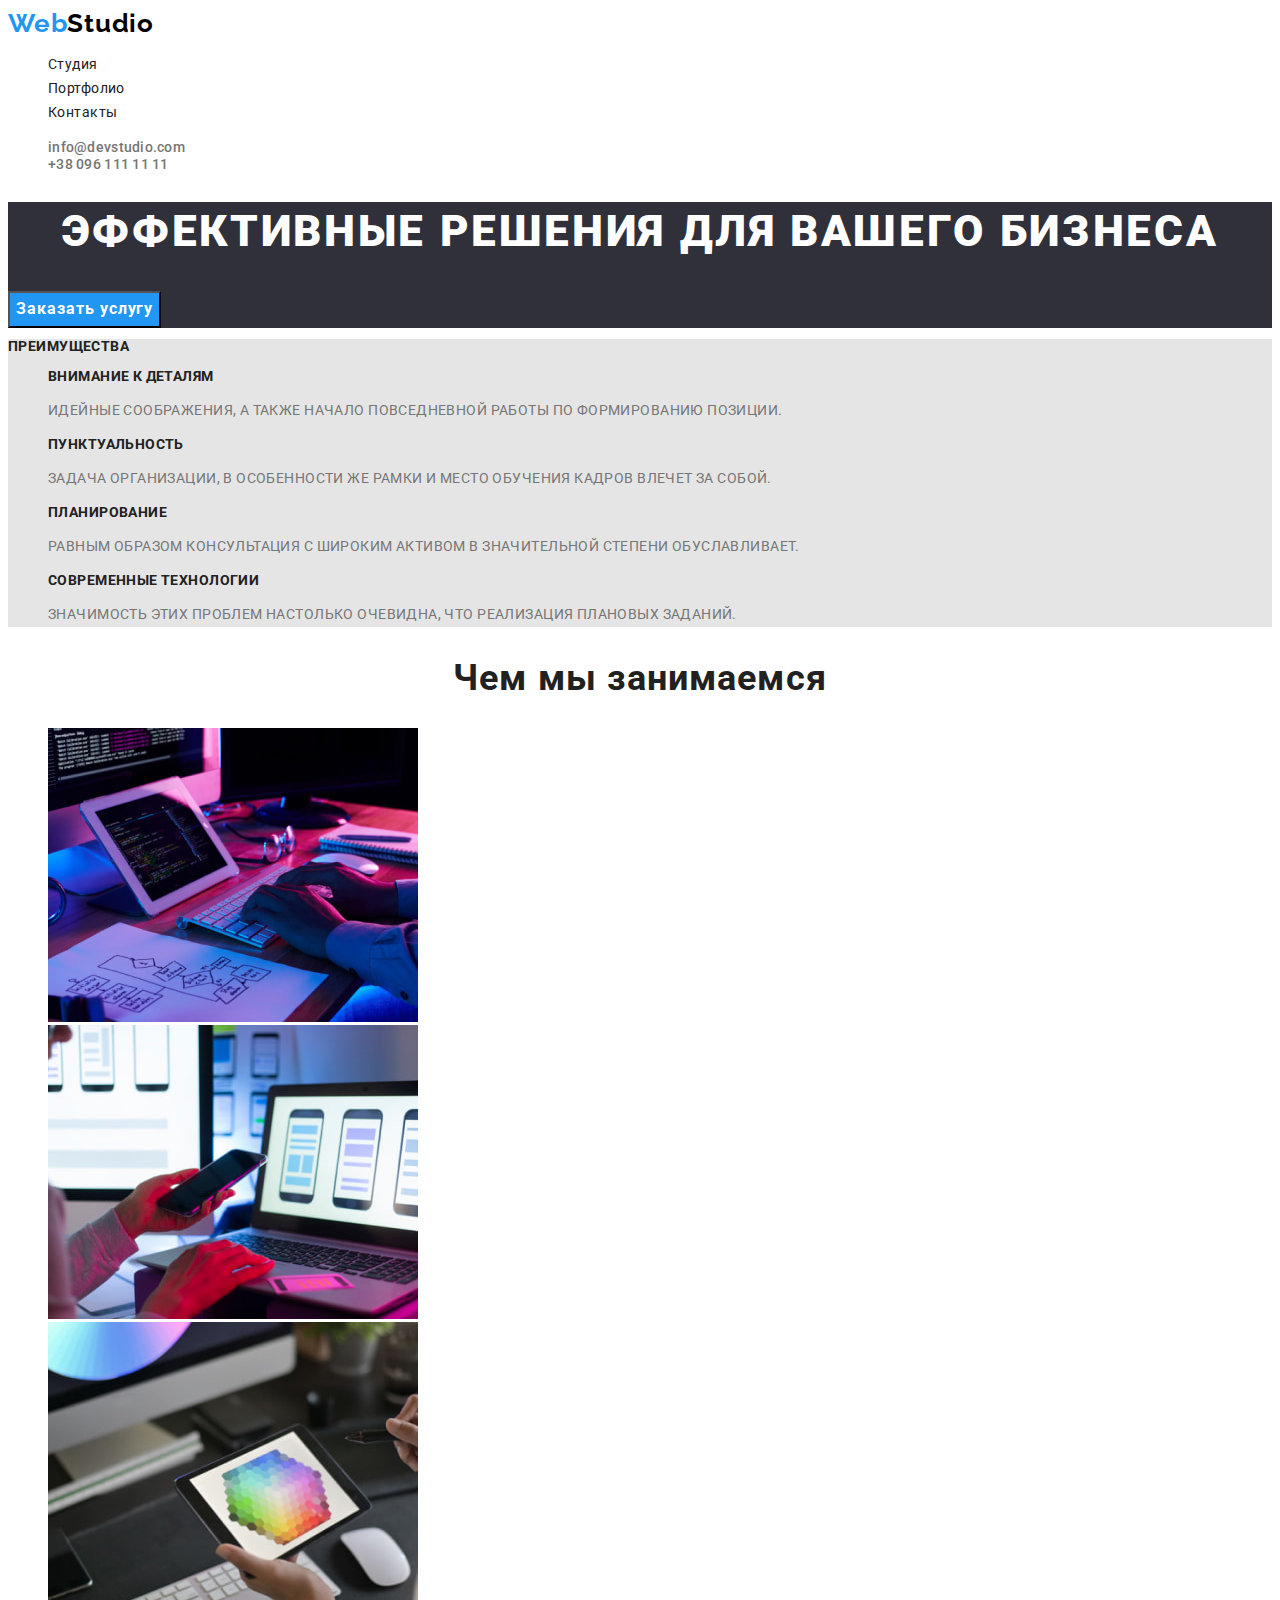
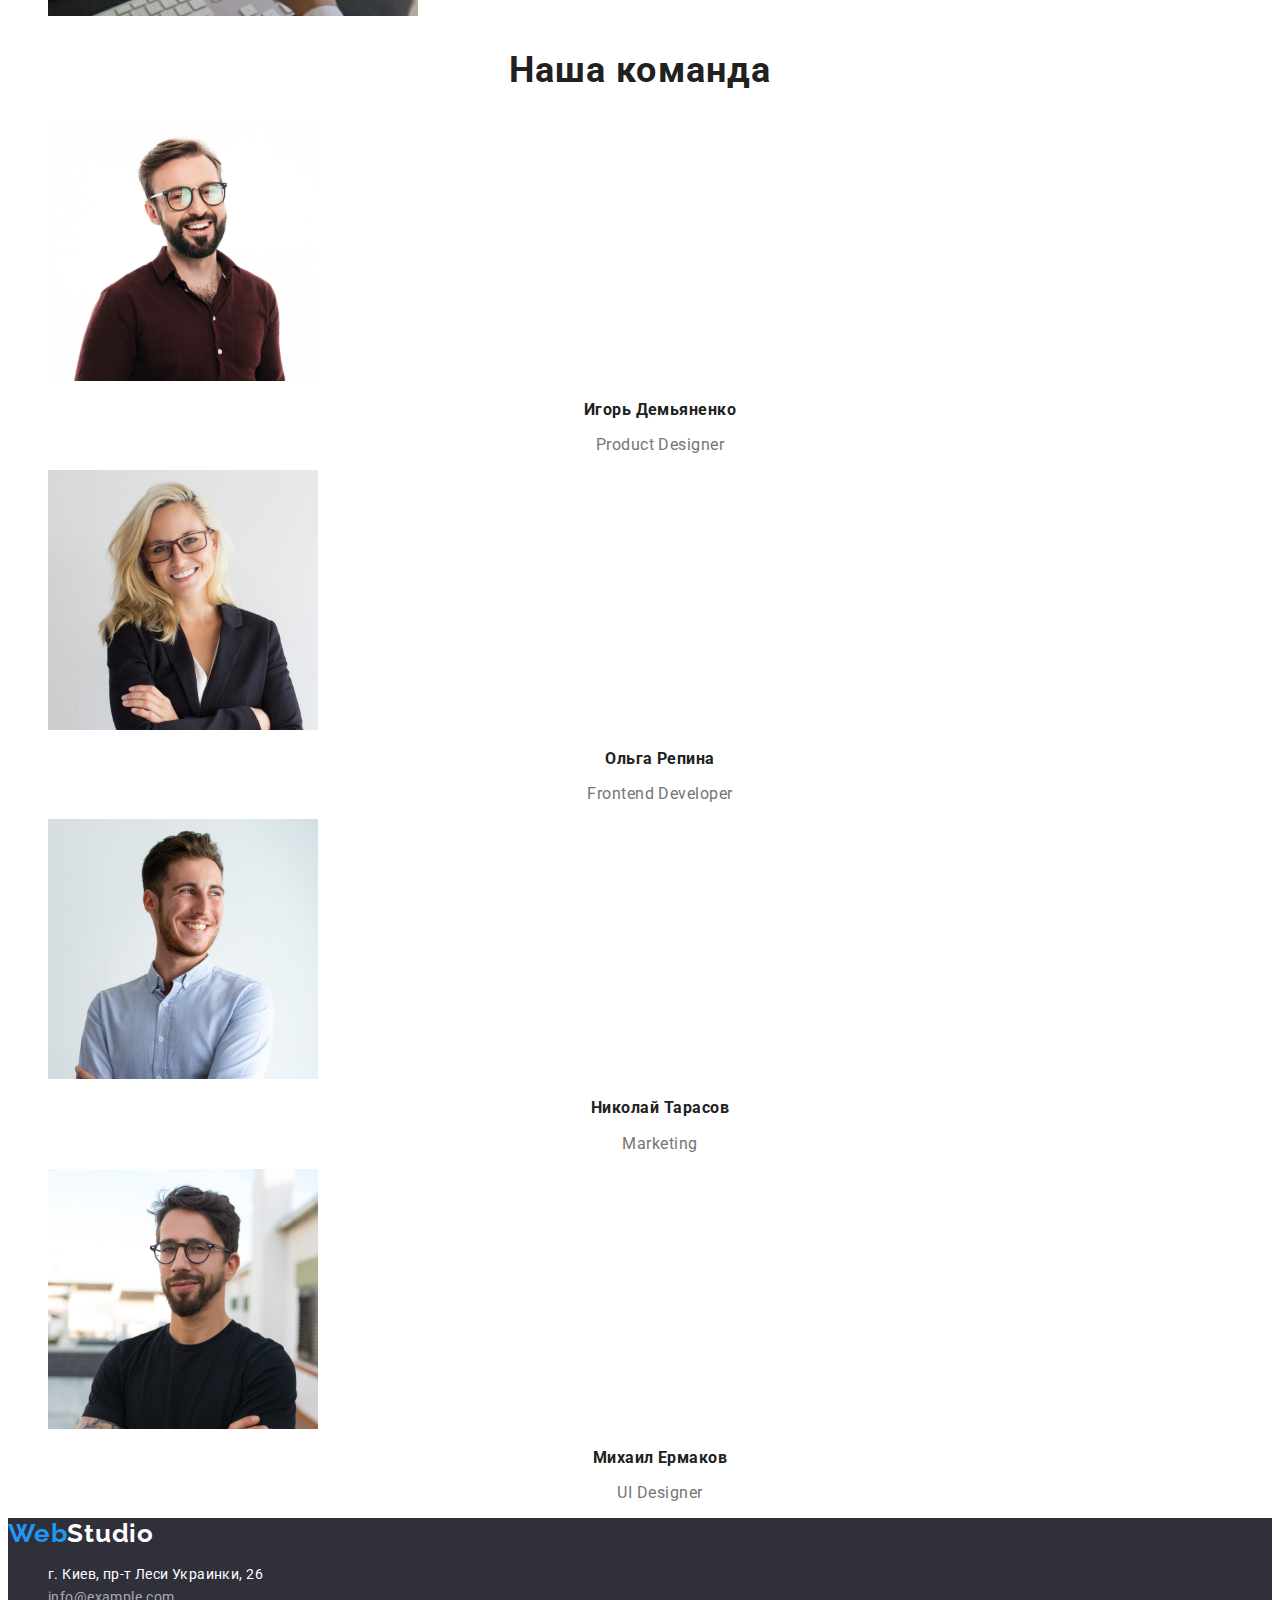
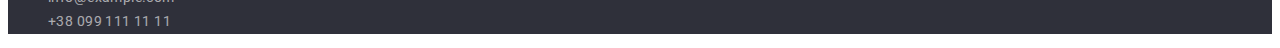
==== commit c67b81f0: "accent-bg-cl" ====
--- a/index.html
+++ b/index.html
@@ -23,7 +23,7 @@
       <nav class="navigation">
         <ul class="list">
           <li class="item">
-            <a class="link" href="#">Студия</a>
+            <a class="link active" href="#">Студия</a>
           </li>
           <li class="item">
             <a class="link" href="./portfolio.html">Портфолио</a>
--- a/css/styles.css
+++ b/css/styles.css
@@ -13,7 +13,7 @@
 --main-bg-cl: #E5E5E5;
 --secondary-bg-cl: #2F303A;
 --white-bg-cl: #FFFFFF;
-
+--accent-bg-cl: #2196F3;
 }
 body {
 font-family: var(--main-font);
@@ -120,13 +120,14 @@
 color: var(--white-color);
 }
 .nav-btn {
+font-family: inherit;
 font-weight: 500;
 font-size: 16px;
 line-height: 1.63;
 letter-spacing: 0.03em;
 text-decoration: none;
 font-style: normal;
-cursor: pointer;            
+cursor: pointer;        
 
 color: var(--main-txt-cl);
 }
@@ -136,6 +137,16 @@
 color: var(--white-color);
 background: var(--accent-cl);
 }
+
+.link.active:active {
+    color: var(--accent-cl);
+}
+
+.nav-btn:active {
+    color: --white-color;
+    border-color: --accent-bg-cl;
+}
+
 
 /*Features*/
 .feature {
@@ -225,3 +236,7 @@
 
 color: var(--white-color);
 }
+
+.mail, .phone {
+    color: rgba(255, 255, 255, 0.6);
+}
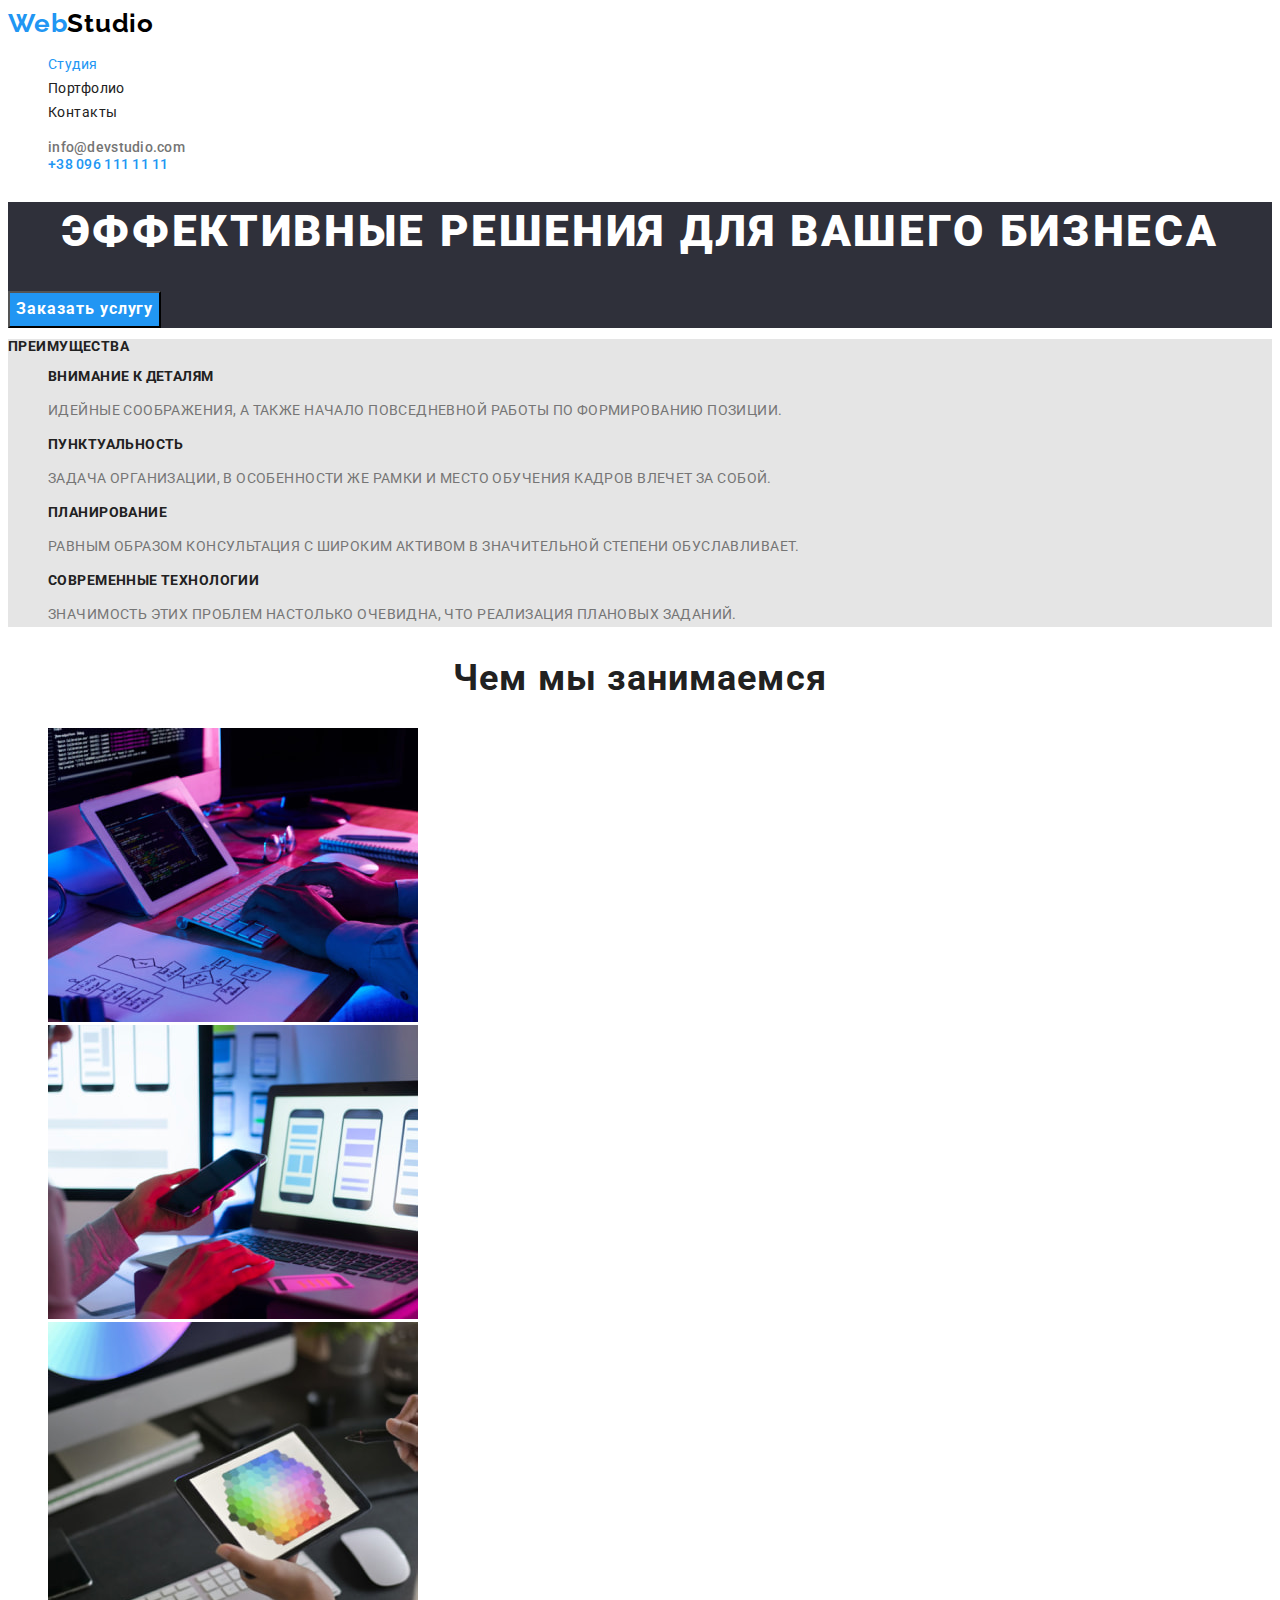
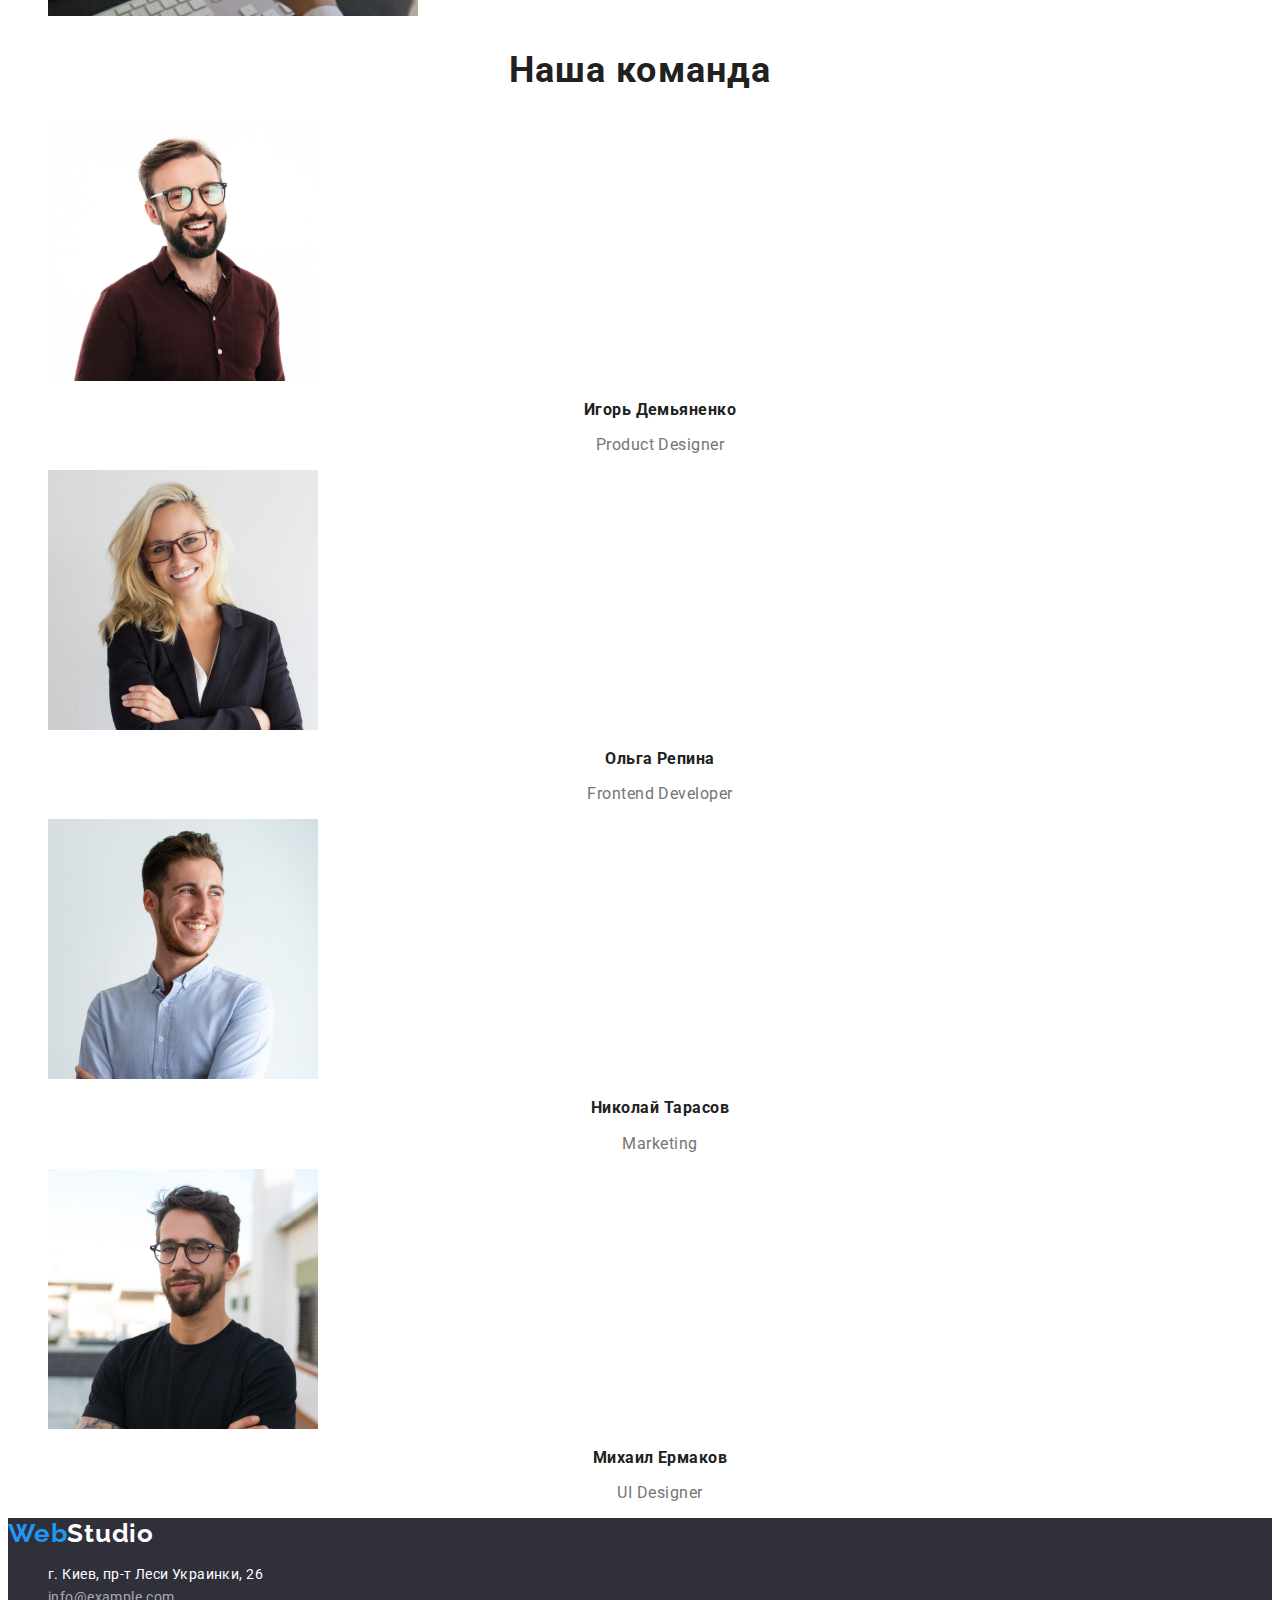
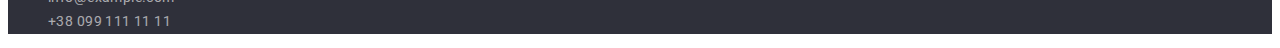
==== commit 61ca7834: "active" ====
--- a/index.html
+++ b/index.html
@@ -39,7 +39,7 @@
           <a class="item-mail" href="mailto:info@devstudio.com">info@devstudio.com</a>
         </li>
         <li class="item">
-          <a class="item-phone" href="tel:380961111111">+38 096 111 11 11</a>
+          <a class="item-phone active" href="tel:380961111111">+38 096 111 11 11</a>
         </li>
       </ul>
     </header>
--- a/css/styles.css
+++ b/css/styles.css
@@ -138,15 +138,15 @@
 background: var(--accent-cl);
 }
 
-.link.active:active {
+.navigation .link.active,
+.item-phone.active {
     color: var(--accent-cl);
 }
 
-.nav-btn:active {
-    color: --white-color;
-    border-color: --accent-bg-cl;
-}
-
+.nav-btn.active {
+    color: var(--white-color);
+    background-color: var(--accent-bg-cl);
+}
 
 /*Features*/
 .feature {
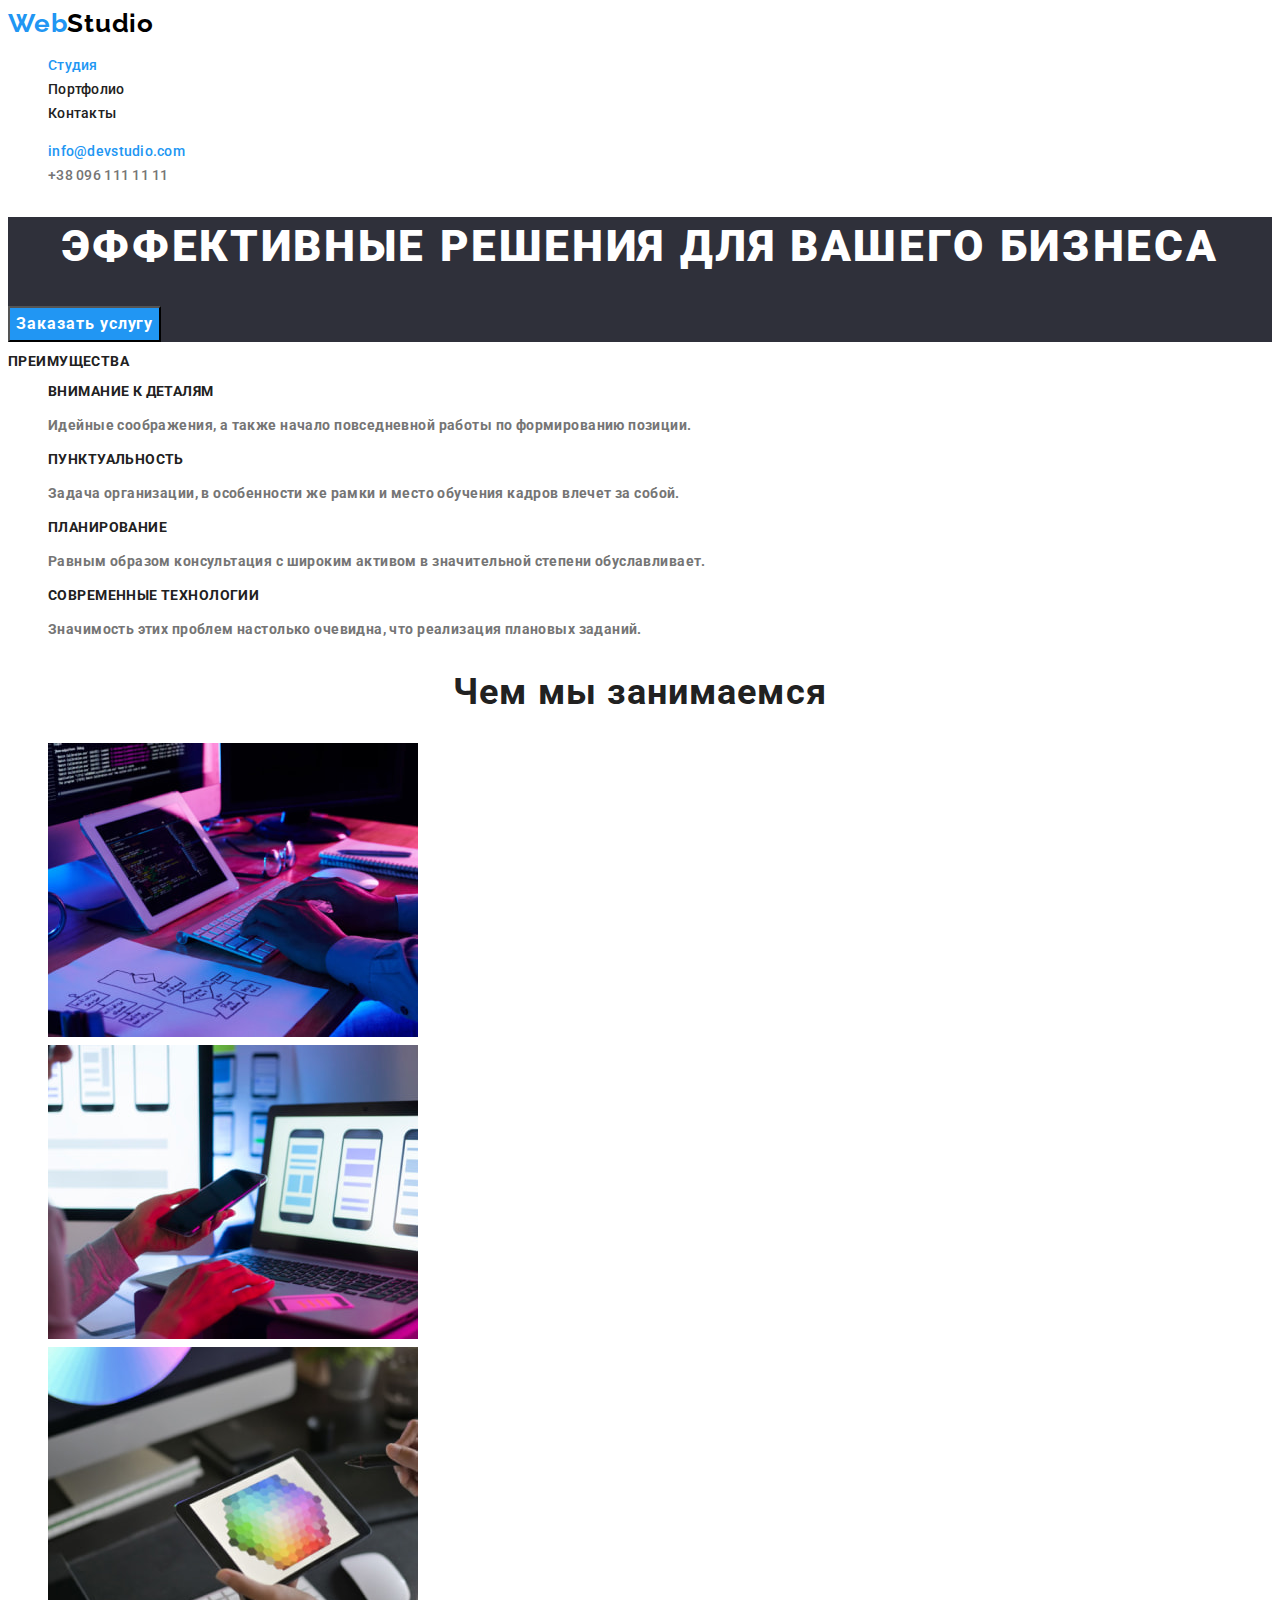
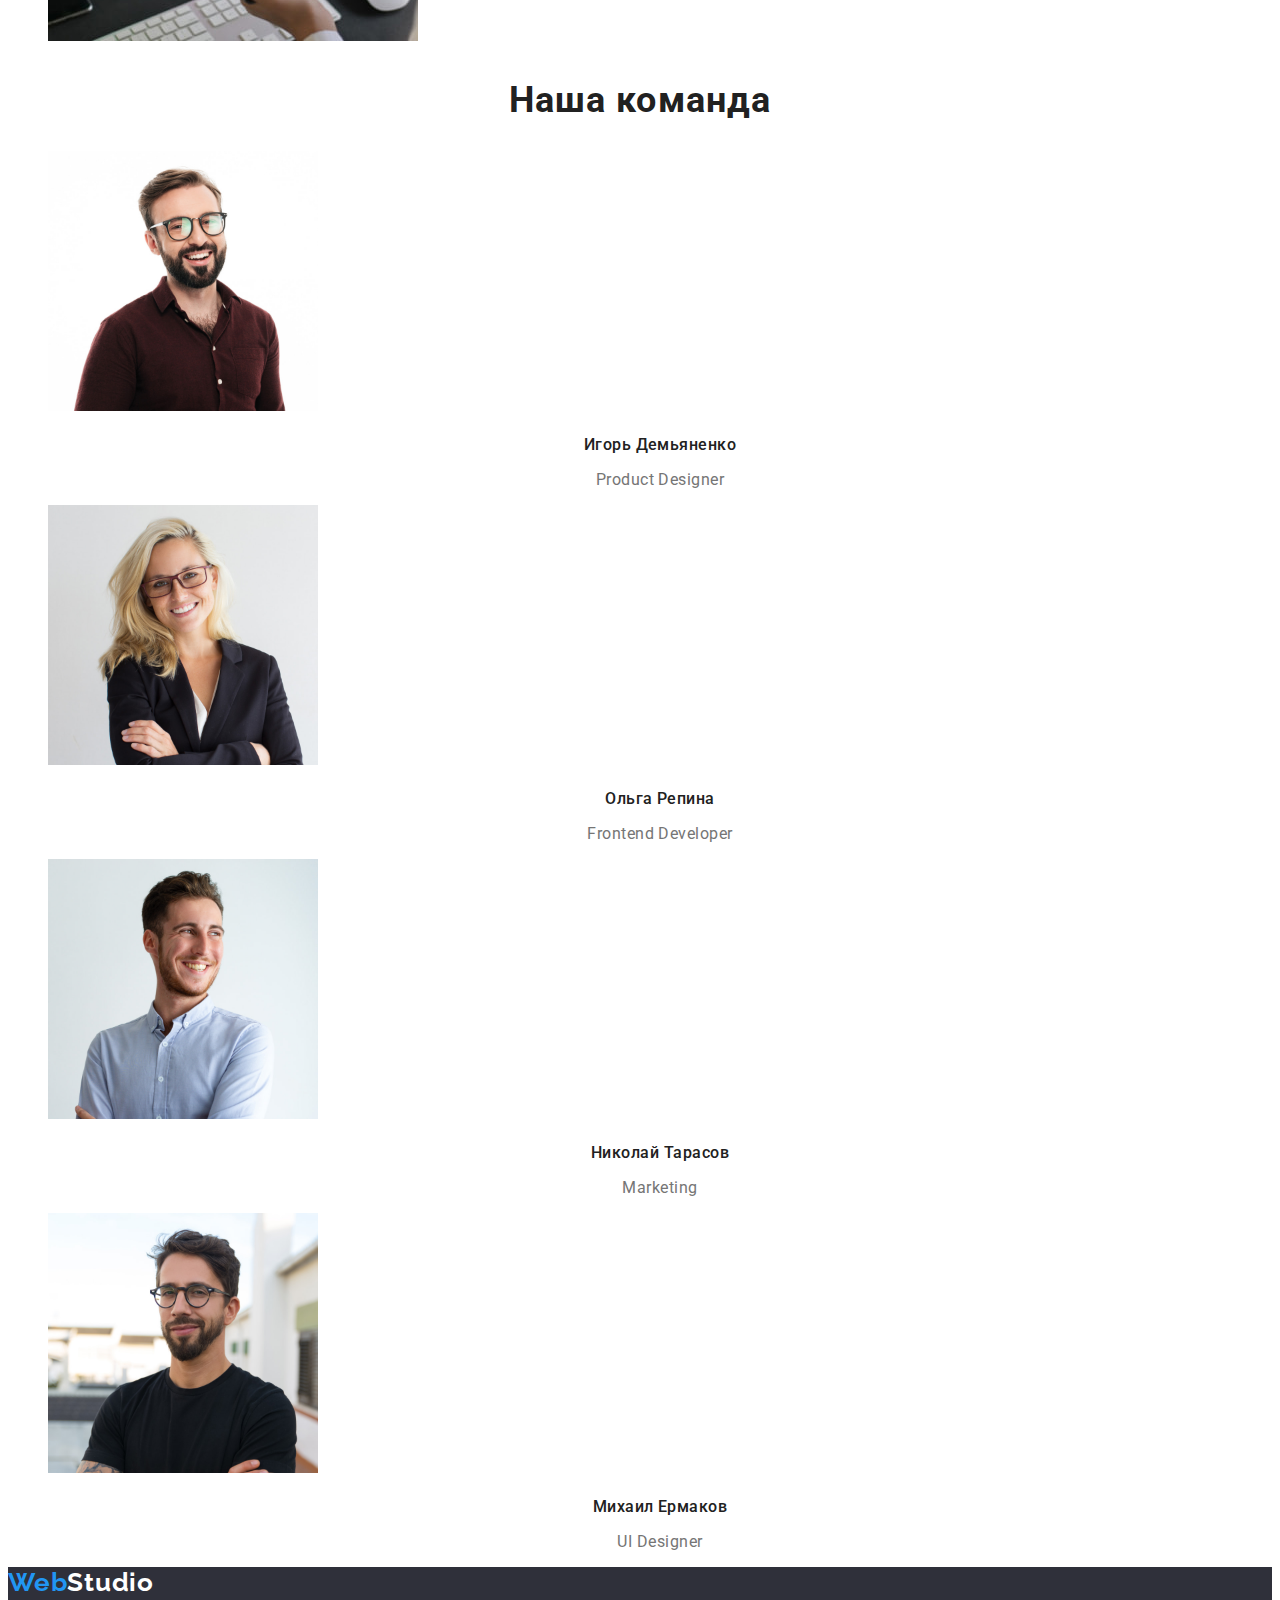
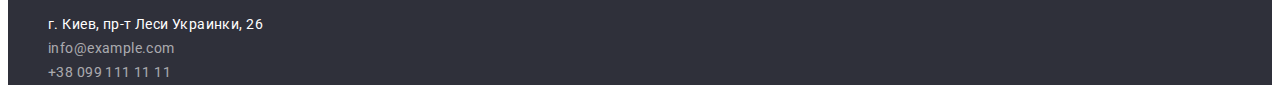
==== commit 6aa75894: "done" ====
--- a/index.html
+++ b/index.html
@@ -36,10 +36,10 @@
 
       <ul class="list">
         <li class="item">
-          <a class="item-mail" href="mailto:info@devstudio.com">info@devstudio.com</a>
+          <a class="mail active" href="mailto:info@devstudio.com">info@devstudio.com</a>
         </li>
         <li class="item">
-          <a class="item-phone active" href="tel:380961111111">+38 096 111 11 11</a>
+          <a class="phone" href="tel:380961111111">+38 096 111 11 11</a>
         </li>
       </ul>
     </header>
@@ -128,7 +128,7 @@
               width="270"
               height="260"
             />
-            <h3 class="member-title"><b>Игорь Демьяненко</b></h3>
+            <h3 class="member-title">Игорь Демьяненко</h3>
             <p class="member-position">Product Designer</p>
           </li>
           <li class="member-item">
@@ -139,7 +139,7 @@
               width="270"
               height="260"
             />
-            <h3 class="member-title"><b>Ольга Репина</b></h3>
+            <h3 class="member-title">Ольга Репина</h3>
             <p class="member-position">Frontend Developer</p>
           </li>
           <li class="member-item">
@@ -150,7 +150,7 @@
               width="270"
               height="260"
             />
-            <h3 class="member-title"><b>Николай Тарасов</b></h3>
+            <h3 class="member-title">Николай Тарасов</h3>
             <p class="member-position">Marketing</p>
           </li>
           <li class="member-item">
@@ -161,7 +161,7 @@
               width="270"
               height="260"
             />
-            <h3 class="member-title"><b>Михаил Ермаков</b></h3>
+            <h3 class="member-title">Михаил Ермаков</h3>
             <p class="member-position">UI Designer</p>
           </li>
         </ul>
@@ -173,10 +173,10 @@
       <a class="logo" href="WebStudio" aria-label="Логотип сайта WebStudio"
         >Web<span class="studio-white">Studio</span></a
       >
-      <address class="address">
+      <address class="footer">
         <ul class="list">
           <li class="item">
-            <a href="address" aria-label="Ссилка на сайт Google maps"
+            <a class="address" href="address" aria-label="Ссилка на сайт Google maps"
               >г. Киев, пр-т Леси Украинки, 26</a
             >
           </li>
--- a/css/styles.css
+++ b/css/styles.css
@@ -1,76 +1,72 @@
 :root {
-    --main-font: 'Roboto', sans-serif;
-    --secondare-font: 'Raleway', sans-serif;
-
-/* text-colors */
---accent-cl: #2196F3;
---main-txt-cl: #212121;
---secondary-txt-cl: #757575;
---white-color: #FFFFFF;
---black-color: #000000;
-
-/* background colors */
---main-bg-cl: #E5E5E5;
---secondary-bg-cl: #2F303A;
---white-bg-cl: #FFFFFF;
---accent-bg-cl: #2196F3;
+  --main-font: 'Roboto', sans-serif;
+  --secondare-font: 'Raleway', sans-serif;
+
+  /* text-colors */
+  --accent-cl: #2196f3;
+  --main-txt-cl: #212121;
+  --secondary-txt-cl: #757575;
+  --white-color: #ffffff;
+  --black-color: #000000;
+
+  /* background colors */
+  --dark-bg-cl: #2f303a;
+  --white-bg-cl: #ffffff;
+  --accent-bg-cl: #2196f3;
 }
 body {
-font-family: var(--main-font);
-font-size: 14px;
-line-height: 1,71;
-letter-spacing: 0.03em;
-text-decoration: none;
-font-style: none;
-    
-color: var(--main-txt-cl);
+  font-family: var(--main-font);
+  font-size: 14px;
+  line-height: 1.71;
+  letter-spacing: 0.03em;
+
+  color: var(--main-txt-cl);
 }
 
 /* секція header */
+.navigation .link {
+  font-weight: 500;
+  font-size: 14px;
+  line-height: 1.14;
+  letter-spacing: 0.02em;
+  font-style: normal;
+  text-decoration: none;
+
+  color: var(--main-txt-cl);
+}
+
 .logo {
-font-family: 'Raleway', sans-serif;
-font-weight: 700;
-font-size: 26px;
-line-height: 1.19;
-letter-spacing: 0.03em;
-
-color: var(--accent-cl)
+  font-family: 'Raleway', sans-serif;
+  font-weight: 700;
+  font-size: 26px;
+  line-height: 1.19;
+  letter-spacing: 0.03em;
+  font-style: normal;
+  text-decoration: none;
+
+  color: var(--accent-cl);
 }
 
 .studio-black {
-color: var(--black-color);
+  color: var(--black-color);
 }
 
 .studio-white {
-color: var(--white-color);
+  color: var(--white-color);
 }
 
 .logo-black {
-font-family: 'Raleway', sans-serif;
-font-weight: 700;
-font-size: 26px;
-line-height: 1.19;
-letter-spacing: 0.03em;
-
-color: #000000;
-}
-
-.item-mail, .item-phone {
-font-weight: 500;
-font-size: 14px;
-line-height: 1.14;
-letter-spacing: 0.02em;
-
-color: #757575;
-}
-
-.item-mail:hover, .item-phone:hover,
-.item-mail:focus, .item-phone:focus  {
-    color: var(--accent-cl);
+  font-family: 'Raleway', sans-serif;
+  font-weight: 700;
+  font-size: 26px;
+  line-height: 1.19;
+  letter-spacing: 0.03em;
+
+  color: var(--black-color);
 }
 
 .header {
-background-color: var(--white-bg-cl);
+  background-color: var(--white-bg-cl);
 }
 
 /* Секція герой */
@@ -79,164 +75,187 @@
 .member-list,
 .list,
 .member-item {
-color: currentColor;
-list-style: none;
-}
-
-.link:hover,
-.link:focus {
-color: var(--accent-cl);
+  list-style: none;
 }
 
 .hero-title {
-font-weight: 900;
-font-size: 44px;
-line-height: 1.36;
-text-align: center;
-letter-spacing: 0.06em;
-text-transform: uppercase;
-
-color: var(--white-color);
+  font-weight: 900;
+  font-size: 44px;
+  line-height: 1.36;
+  text-align: center;
+  letter-spacing: 0.06em;
+  text-transform: uppercase;
+
+  color: var(--white-color);
 }
 
 .hero {
-background-color: var(--secondary-bg-cl);
+  background-color: var(--dark-bg-cl);
 }
 
 /* Button */
-.btn {
-font-family: inherit;
-font-weight: 700;
-font-size: 16px;
-line-height: 1.88;
-letter-spacing: 0.06em;
-cursor: pointer;
-text-decoration: none;
-font-style: normal;
-align-items: center;
-text-align: center;
-
-background: #2196F3;
-color: var(--white-color);
-}
+.btn,
+.nav-item {
+  font-family: inherit;
+  font-weight: 700;
+  font-size: 16px;
+  line-height: 1.88;
+  letter-spacing: 0.06em;
+  cursor: pointer;
+  text-decoration: none;
+  font-style: normal;
+
+  color: var(--white-color);
+}
+
 .nav-btn {
-font-family: inherit;
-font-weight: 500;
-font-size: 16px;
-line-height: 1.63;
-letter-spacing: 0.03em;
-text-decoration: none;
-font-style: normal;
-cursor: pointer;        
-
-color: var(--main-txt-cl);
-}
-
-.nav-btn:hover,
-.nav-btn:focus {
-color: var(--white-color);
-background: var(--accent-cl);
-}
-
-.navigation .link.active,
-.item-phone.active {
-    color: var(--accent-cl);
+  font-family: inherit;
+  font-weight: 500;
+  font-size: 16px;
+  line-height: 1.63;
+  letter-spacing: 0.03em;
+  text-decoration: none;
+  font-style: normal;
+  cursor: pointer;
+
+  color: var(--main-txt-cl);
+}
+
+.btn,
+button.nav-btn:hover,
+.btm,
+button.nav-btn:focus {
+  color: var(--white-color);
+  background: var(--accent-bg-cl);
 }
 
 .nav-btn.active {
-    color: var(--white-color);
-    background-color: var(--accent-bg-cl);
+  color: var(--white-color);
+  background-color: var(--accent-bg-cl);
 }
 
 /*Features*/
 .feature {
-font-weight: 700;
-font-size: 14px;
-line-height: 1.14;
-letter-spacing: 0.03em;
-text-transform: uppercase;
-
-color: var(--main-txt-cl);
-background-color: var(--main-bg-cl);
+  font-weight: 700;
+  font-size: 14px;
+  line-height: 1.14;
+  letter-spacing: 0.03em;
+  text-transform: uppercase;
+
+  color: var(--main-txt-cl);
 }
 .description {
-font-weight: 400;
-font-size: 14px;
-line-height: 1.71;
-letter-spacing: 0.03em;
-color: var(--secondary-txt-cl);
-}
-
-/*About*/
+  font-size: 14px;
+  line-height: 1.71;
+  letter-spacing: 0.03em;
+  text-transform: none;
+  
+  color: var(--secondary-txt-cl);
+}
+
+/*Секція About*/
 .section-title {
-font-weight: 700;
-font-size: 36px;
-line-height: 1.17;
-text-align: center;
-letter-spacing: 0.03em;
-
-color: var(--main-txt-cl);
+  font-weight: 700;
+  font-size: 36px;
+  line-height: 1.17;
+  text-align: center;
+  letter-spacing: 0.03em;
+
+  color: var(--main-txt-cl);
 }
 
 .member-title {
-font-weight: 500;
-font-size: 16px;
-line-height: 1.19;
-text-align: center;
-letter-spacing: 0.03em;
-
-color: var(--main-txt-cl);
+  font-weight: 500;
+  font-size: 16px;
+  line-height: 1.19;
+  text-align: center;
+  letter-spacing: 0.03em;
+
+  color: var(--main-txt-cl);
 }
 
 .member-position {
-font-weight: 400;
-font-size: 16px;
-line-height: 1.19;
-text-align: center;
-letter-spacing: 0.03em;
-
-color: var(--secondary-txt-cl);
+  font-size: 16px;
+  line-height: 1.19;
+  text-align: center;
+  letter-spacing: 0.03em;
+
+  color: var(--secondary-txt-cl);
 }
 
 /*Portfolio main*/
 .services-title {
-font-weight: 700;
-font-size: 18px;
-line-height: 2;
-letter-spacing: 0.06em;
-font-style: none;
-text-decoration: none;
-
-color: var(--main-txt-cl);
+  font-weight: 700;
+  font-size: 18px;
+  line-height: 2;
+  letter-spacing: 0.06em;
+  font-style: normal;
+  text-decoration: none;
+
+  color: var(--main-txt-cl);
 }
 
 .services-item {
-font-weight: 400;
-font-size: 16px;
-line-height: 1.88;
-
-color: var(--secondary-txt-cl);
+  font-size: 16px;
+  line-height: 1.88;
+
+  color: var(--secondary-txt-cl);
 }
 
 .portfolio {
-background-color: var(--main-bg-cl);
+  background-color: var(--main-bg-cl);
 }
 
 /*Footer*/
 .footer {
-background-color: var(--secondary-bg-cl);
-}
-
-a {
-font-size: 14px;
-line-height: 1.71;
-letter-spacing: 0.03em;
-font-style: normal;
-text-decoration: none;
-
-color: var(--white-color);
-}
-
-.mail, .phone {
-    color: rgba(255, 255, 255, 0.6);
-}
+  background-color: var(--dark-bg-cl);
+}
+
+/*Header Address*/
+.header .list .mail,
+.header .list .phone {
+  font-weight: 500;
+  font-size: 14px;
+  line-height: 1.14;
+  letter-spacing: 0.02em;
+  font-style: normal;
+  text-decoration: none;
+
+  color: var(--secondary-txt-cl);
+}
+
+.header .mail.active,
+.header .link.active {
+  color: var(--accent-cl);
+}
+
+.header .list .mail:hover,
+.header .list .phone:hover,
+.link:hover,
+.header .list .mail:focus,
+.header .list .phone:focus,
+.link:focus {
+  color: var(--accent-cl);
+}
+
+/*Footer Address*/
+.footer .mail,
+.footer .phone {
+  font-size: 14px;
+  line-height: 1.71;
+  letter-spacing: 0.03em;
+  font-style: normal;
+  text-decoration: none;
+
+  color: rgba(255, 255, 255, 0.6);
+}
+
+.address {
+  font-size: 14px;
+  line-height: 1.71;
+  letter-spacing: 0.03em;
+  font-style: normal;
+  text-decoration: none;
+
+  color: var(--white-color);
+}
